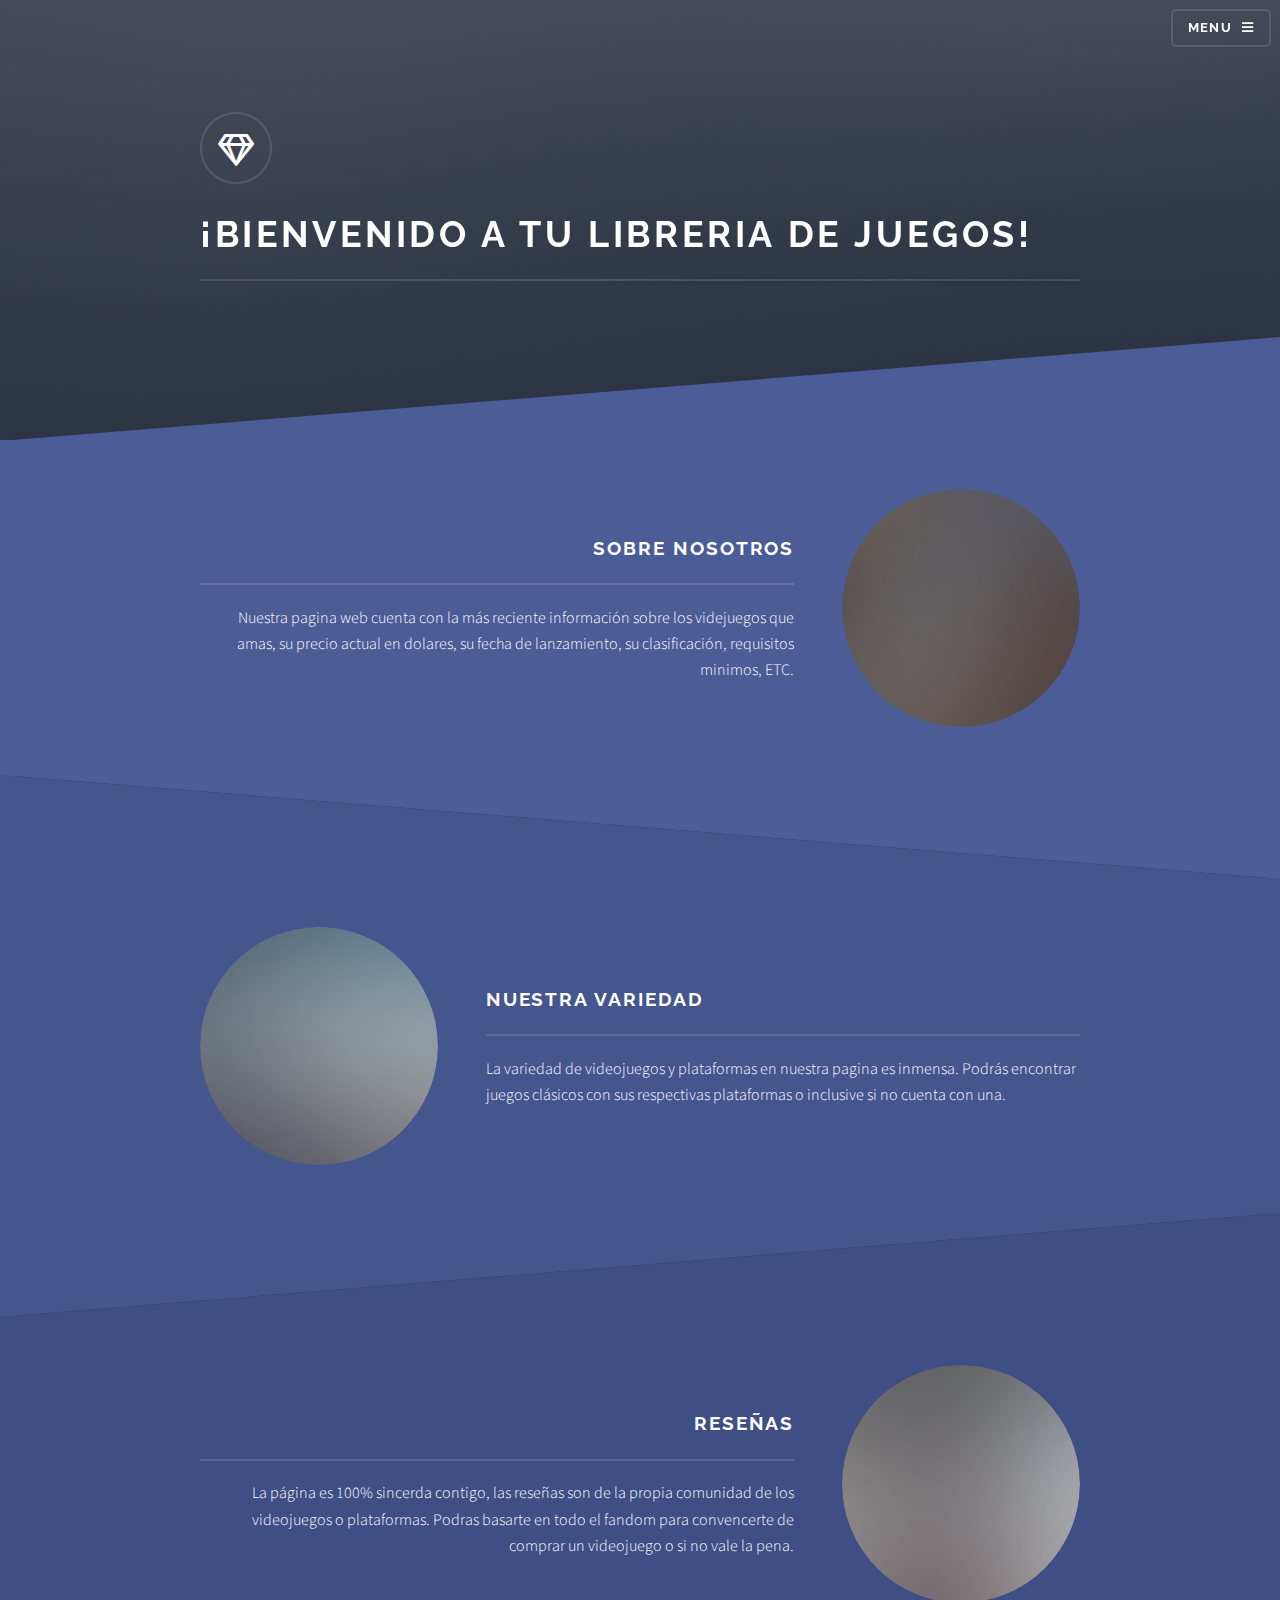
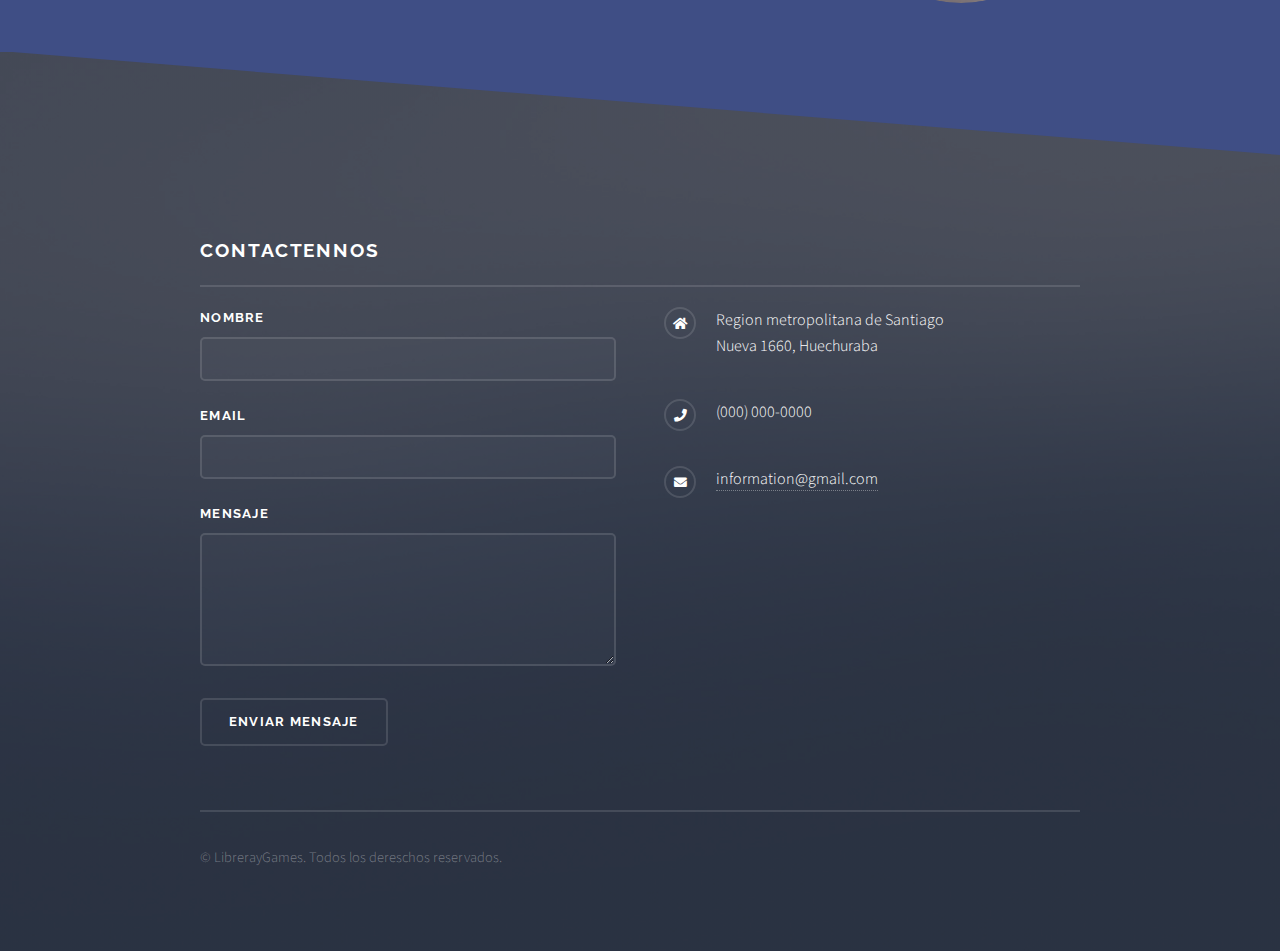
==== index.html @ 69246a7d "HTMLS Y CSS" ====
<!DOCTYPE HTML>
<html>
	<head>
		<title>Solid State by HTML5 UP</title>
		<meta charset="utf-8" />
		<meta name="viewport" content="width=device-width, initial-scale=1, user-scalable=no" />
		<link rel="stylesheet" href="assets/css/main.css" />
		<noscript><link rel="stylesheet" href="assets/css/noscript.css" /></noscript>
	</head>
	<body class="is-preload">

		<!-- Page Wrapper -->
			<div id="page-wrapper">

				<!-- Header -->
					<header id="header" class="alt">
						<h1><a href="index.html">LibreryGame</a></h1>
						<nav>
							<a href="#menu">Menu</a>
						</nav>
					</header>

				<!-- Menu -->
					<nav id="menu">
						<div class="inner">
							<h2>Menu</h2>
							<ul class="links">
								<li><a href="index.html">Inicio</a></li>
								<li><a href="catalogo.html">Catalogo</a></li>
								<li><a href="inciarsesion.html">Iniciar sesión</a></li>
								<li><a href="crearcuenta.html">Crear cuenta</a></li>
							</ul>
							<a href="#" class="close">Close</a>
						</div>
					</nav>

				<!-- Banner -->
					<section id="banner">
						<div class="inner">
							<div class="logo"><span class="icon fa-gem"></span></div>
							<h2>¡Bienvenido a tu libreria de juegos!</h2>
						</div>
					</section>

				<!-- Wrapper -->
					<section id="wrapper">

						<!-- One -->
							<section id="one" class="wrapper spotlight style1">
								<div class="inner">
									<a href="#" class="image"><img src="images/pic01.jpg" alt="" /></a>
									<div class="content">
										<h2 class="major">Sobre nosotros</h2>
										<p>Nuestra pagina web cuenta con la más reciente información sobre los videjuegos que amas, su precio actual en dolares, su fecha de lanzamiento,
											su clasificación, requisitos minimos, ETC.</p>
									</div>
								</div>
							</section>

						<!-- Two -->
							<section id="two" class="wrapper alt spotlight style2">
								<div class="inner">
									<a href="#" class="image"><img src="images/pic02.jpg" alt="" /></a>
									<div class="content">
										<h2 class="major">Nuestra variedad</h2>
										<p>La variedad de videojuegos y plataformas en nuestra pagina es inmensa. Podrás encontrar juegos clásicos con sus respectivas plataformas o inclusive si no cuenta con una.</p>
									</div>
								</div>
							</section>

						<!-- Three -->
							<section id="three" class="wrapper spotlight style3">
								<div class="inner">
									<a href="#" class="image"><img src="images/pic03.jpg" alt="" /></a>
									<div class="content">
										<h2 class="major">Reseñas</h2>
										<p>La página es 100% sincerda contigo, las reseñas son de la propia comunidad de los videojuegos o plataformas. Podras basarte en todo el fandom para convencerte de comprar un videojuego o si no vale la pena.</p>
									</div>
								</div>
							</section>



				<!-- Footer -->
					<section id="footer">
						<div class="inner">
							<h2 class="major">Contactennos</h2>
							<form method="post" action="#" >
								<div class="fields">
									<div class="field">
										<label for="name">Nombre</label>
										<input type="text" name="name" id="nombre" />
									</div>
									<div class="field">
										<label for="email">Email</label>
										<input type="email" name="email" id="correo" />
									</div>
									<div class="field">
										<label for="message">Mensaje</label>
										<textarea name="message" id="mensaje" rows="4"></textarea>
									</div>
								</div>
								<ul class="actions">
									<li><input type="submit" value="Enviar mensaje" /></li>
								</ul>
							</form>
							<ul class="contact">
								<li class="icon solid fa-home">
									Region metropolitana de Santiago<br />
									Nueva 1660, Huechuraba<br />
								</li>
								<li class="icon solid fa-phone">(000) 000-0000</li>
								<li class="icon solid fa-envelope"><a href="#">information@gmail.com</a></li>
							</ul>
							<ul class="copyright">
								<li>&copy; LibrerayGames. Todos los dereschos reservados.</li></a>
							</ul>
						</div>
					</section>

			</div>

		<!-- Scripts -->
			<script src="assets/js/jquery.min.js"></script>
			<script src="assets/js/jquery.scrollex.min.js"></script>
			<script src="assets/js/browser.min.js"></script>
			<script src="assets/js/breakpoints.min.js"></script>
			<script src="assets/js/util.js"></script>
			<script src="assets/js/main.js"></script>

	</body>
</html>
---- assets/css/main.css ----
@import url(fontawesome-all.min.css);
@import url("https://fonts.googleapis.com/css?family=Raleway:200,700|Source+Sans+Pro:300,600,300italic,600italic");

/*
	Solid State by HTML5 UP
	html5up.net | @ajlkn
	Free for personal and commercial use under the CCA 3.0 license (html5up.net/license)
*/

html, body, div, span, applet, object,
iframe, h1, h2, h3, h4, h5, h6, p, blockquote,
pre, a, abbr, acronym, address, big, cite,
code, del, dfn, em, img, ins, kbd, q, s, samp,
small, strike, strong, sub, sup, tt, var, b,
u, i, center, dl, dt, dd, ol, ul, li, fieldset,
form, label, legend, table, caption, tbody,
tfoot, thead, tr, th, td, article, aside,
canvas, details, embed, figure, figcaption,
footer, header, hgroup, menu, nav, output, ruby,
section, summary, time, mark, audio, video {
	margin: 0;
	padding: 0;
	border: 0;
	font-size: 100%;
	font: inherit;
	vertical-align: baseline;}

article, aside, details, figcaption, figure,
footer, header, hgroup, menu, nav, section {
	display: block;}

body {
	line-height: 1;
}

ol, ul {
	list-style: none;
}

blockquote, q {
	quotes: none;
}

	blockquote:before, blockquote:after, q:before, q:after {
		content: '';
		content: none;
	}

table {
	border-collapse: collapse;
	border-spacing: 0;
}

body {
	-webkit-text-size-adjust: none;
}

mark {
	background-color: transparent;
	color: inherit;
}

input::-moz-focus-inner {
	border: 0;
	padding: 0;
}

input, select, textarea {
	-moz-appearance: none;
	-webkit-appearance: none;
	-ms-appearance: none;
	appearance: none;
}

/* Basic */

	@-ms-viewport {
		width: device-width;
	}

	body {
		-ms-overflow-style: scrollbar;
	}

	@media screen and (max-width: 480px) {

		html, body {
			min-width: 320px;
		}

	}

	html {
		box-sizing: border-box;
	}

	*, *:before, *:after {
		box-sizing: inherit;
	}

	body {
		background-color: #2e3141;
		background-image: linear-gradient(to top, rgba(46, 49, 65, 0.8), rgba(46, 49, 65, 0.8)), url("../../images/bg.jpg");
		background-size: auto, cover;
		background-attachment: fixed, fixed;
		background-position: center, center;
	}

		body.is-preload *, body.is-preload *:before, body.is-preload *:after {
			-moz-animation: none !important;
			-webkit-animation: none !important;
			-ms-animation: none !important;
			animation: none !important;
			-moz-transition: none !important;
			-webkit-transition: none !important;
			-ms-transition: none !important;
			transition: none !important;
		}

/* Type */

	body, input, select, textarea {
		color: #ffffff;
		font-family: "Source Sans Pro", Helvetica, sans-serif;
		font-size: 16.5pt;
		font-weight: 300;
		line-height: 1.65;
	}

		@media screen and (max-width: 1680px) {

			body, input, select, textarea {
				font-size: 13pt;
			}

		}

		@media screen and (max-width: 1280px) {

			body, input, select, textarea {
				font-size: 12pt;
			}

		}

		@media screen and (max-width: 980px) {

			body, input, select, textarea {
				font-size: 12pt;
			}

		}

		@media screen and (max-width: 736px) {

			body, input, select, textarea {
				font-size: 12pt;
			}

		}

		@media screen and (max-width: 480px) {

			body, input, select, textarea {
				font-size: 12pt;
			}

		}

	a {
		-moz-transition: color 0.2s ease-in-out, border-bottom-color 0.2s ease-in-out;
		-webkit-transition: color 0.2s ease-in-out, border-bottom-color 0.2s ease-in-out;
		-ms-transition: color 0.2s ease-in-out, border-bottom-color 0.2s ease-in-out;
		transition: color 0.2s ease-in-out, border-bottom-color 0.2s ease-in-out;
		border-bottom: dotted 1px rgba(255, 255, 255, 0.35);
		color: #ffffff;
		text-decoration: none;
	}

		a:hover {
			border-bottom-color: transparent;
			color: #ffffff !important;
		}

		a.special:not(.button) {
			text-decoration: none;
			border-bottom: 0;
			display: block;
			font-family: Raleway, Helvetica, sans-serif;
			font-size: 0.8em;
			font-weight: 700;
			letter-spacing: 0.1em;
			margin: 0 0 2em 0;
			text-transform: uppercase;
		}

			a.special:not(.button):before {
				-moz-osx-font-smoothing: grayscale;
				-webkit-font-smoothing: antialiased;
				display: inline-block;
				font-style: normal;
				font-variant: normal;
				text-rendering: auto;
				line-height: 1;
				text-transform: none !important;
				font-family: 'Font Awesome 5 Free';
				font-weight: 900;
			}

			a.special:not(.button):before {
				-moz-transition: background-color 0.2s ease-in-out;
				-webkit-transition: background-color 0.2s ease-in-out;
				-ms-transition: background-color 0.2s ease-in-out;
				transition: background-color 0.2s ease-in-out;
				border-radius: 100%;
				border: solid 2px rgba(255, 255, 255, 0.125);
				content: '\f105';
				display: inline-block;
				font-size: 1.25em;
				height: 2em;
				line-height: 1.75em;
				margin-right: 0.85em;
				text-align: center;
				text-indent: 0.15em;
				vertical-align: middle;
				width: 2em;
			}

			a.special:not(.button):hover:before {
				background-color: rgba(255, 255, 255, 0.025);
			}

			a.special:not(.button):active:before {
				background-color: rgba(255, 255, 255, 0.075);
			}

	strong, b {
		color: #ffffff;
		font-weight: 600;
	}

	em, i {
		font-style: italic;
	}

	p {
		margin: 0 0 2em 0;
	}

	h1, h2, h3, h4, h5, h6 {
		color: #ffffff;
		font-family: Raleway, Helvetica, sans-serif;
		font-weight: 700;
		letter-spacing: 0.1em;
		margin: 0 0 1em 0;
		text-transform: uppercase;
	}

		h1 a, h2 a, h3 a, h4 a, h5 a, h6 a {
			color: inherit;
			text-decoration: none;
			border-bottom: 0;
		}

		h1 span, h2 span, h3 span, h4 span, h5 span, h6 span {
			font-weight: 200;
		}

		h1.major, h2.major, h3.major, h4.major, h5.major, h6.major {
			padding-bottom: 1em;
			border-bottom: solid 2px rgba(255, 255, 255, 0.125);
		}

	h2 {
		font-size: 1.2em;
	}

	h3 {
		font-size: 0.9em;
	}

	h4 {
		font-size: 0.7em;
	}

	h5 {
		font-size: 0.7em;
	}

	h6 {
		font-size: 0.7em;
	}

	@media screen and (max-width: 736px) {

		h2 {
			font-size: 1em;
		}

		h3 {
			font-size: 0.8em;
		}

	}

	sub {
		font-size: 0.8em;
		position: relative;
		top: 0.5em;
	}

	sup {
		font-size: 0.8em;
		position: relative;
		top: -0.5em;
	}

	blockquote {
		border-left: solid 4px rgba(255, 255, 255, 0.125);
		font-style: italic;
		margin: 0 0 2em 0;
		padding: 0.5em 0 0.5em 2em;
	}

	code {
		background: rgba(255, 255, 255, 0.025);
		border-radius: 5px;
		border: solid 2px rgba(255, 255, 255, 0.125);
		font-family: "Courier New", monospace;
		font-size: 0.9em;
		margin: 0 0.25em;
		padding: 0.25em 0.65em;
	}

	pre {
		-webkit-overflow-scrolling: touch;
		font-family: "Courier New", monospace;
		font-size: 0.9em;
		margin: 0 0 2em 0;
	}

		pre code {
			display: block;
			line-height: 1.75em;
			padding: 1em 1.5em;
			overflow-x: auto;
		}

	hr {
		border: 0;
		border-bottom: solid 2px rgba(255, 255, 255, 0.125);
		margin: 2.5em 0;
	}

		hr.major {
			margin: 4em 0;
		}

	.align-left {
		text-align: left;
	}

	.align-center {
		text-align: center;
	}

	.align-right {
		text-align: right;
	}

/* Row */

	.row {
		display: flex;
		flex-wrap: wrap;
		box-sizing: border-box;
		align-items: stretch;
	}

		.row > * {
			box-sizing: border-box;
		}

		.row.gtr-uniform > * > :last-child {
			margin-bottom: 0;
		}

		.row.aln-left {
			justify-content: flex-start;
		}

		.row.aln-center {
			justify-content: center;
		}

		.row.aln-right {
			justify-content: flex-end;
		}

		.row.aln-top {
			align-items: flex-start;
		}

		.row.aln-middle {
			align-items: center;
		}

		.row.aln-bottom {
			align-items: flex-end;
		}

		.row > .imp {
			order: -1;
		}

		.row > .col-1 {
			width: 8.33333%;
		}

		.row > .off-1 {
			margin-left: 8.33333%;
		}

		.row > .col-2 {
			width: 16.66667%;
		}

		.row > .off-2 {
			margin-left: 16.66667%;
		}

		.row > .col-3 {
			width: 25%;
		}

		.row > .off-3 {
			margin-left: 25%;
		}

		.row > .col-4 {
			width: 33.33333%;
		}

		.row > .off-4 {
			margin-left: 33.33333%;
		}

		.row > .col-5 {
			width: 41.66667%;
		}

		.row > .off-5 {
			margin-left: 41.66667%;
		}

		.row > .col-6 {
			width: 50%;
		}

		.row > .off-6 {
			margin-left: 50%;
		}

		.row > .col-7 {
			width: 58.33333%;
		}

		.row > .off-7 {
			margin-left: 58.33333%;
		}

		.row > .col-8 {
			width: 66.66667%;
		}

		.row > .off-8 {
			margin-left: 66.66667%;
		}

		.row > .col-9 {
			width: 75%;
		}

		.row > .off-9 {
			margin-left: 75%;
		}

		.row > .col-10 {
			width: 83.33333%;
		}

		.row > .off-10 {
			margin-left: 83.33333%;
		}

		.row > .col-11 {
			width: 91.66667%;
		}

		.row > .off-11 {
			margin-left: 91.66667%;
		}

		.row > .col-12 {
			width: 100%;
		}

		.row > .off-12 {
			margin-left: 100%;
		}

		.row.gtr-0 {
			margin-top: 0;
			margin-left: 0em;
		}

			.row.gtr-0 > * {
				padding: 0 0 0 0em;
			}

			.row.gtr-0.gtr-uniform {
				margin-top: 0em;
			}

				.row.gtr-0.gtr-uniform > * {
					padding-top: 0em;
				}

		.row.gtr-25 {
			margin-top: 0;
			margin-left: -0.4375em;
		}

			.row.gtr-25 > * {
				padding: 0 0 0 0.4375em;
			}

			.row.gtr-25.gtr-uniform {
				margin-top: -0.4375em;
			}

				.row.gtr-25.gtr-uniform > * {
					padding-top: 0.4375em;
				}

		.row.gtr-50 {
			margin-top: 0;
			margin-left: -0.875em;
		}

			.row.gtr-50 > * {
				padding: 0 0 0 0.875em;
			}

			.row.gtr-50.gtr-uniform {
				margin-top: -0.875em;
			}

				.row.gtr-50.gtr-uniform > * {
					padding-top: 0.875em;
				}

		.row {
			margin-top: 0;
			margin-left: -1.75em;
		}

			.row > * {
				padding: 0 0 0 1.75em;
			}

			.row.gtr-uniform {
				margin-top: -1.75em;
			}

				.row.gtr-uniform > * {
					padding-top: 1.75em;
				}

		.row.gtr-150 {
			margin-top: 0;
			margin-left: -2.625em;
		}

			.row.gtr-150 > * {
				padding: 0 0 0 2.625em;
			}

			.row.gtr-150.gtr-uniform {
				margin-top: -2.625em;
			}

				.row.gtr-150.gtr-uniform > * {
					padding-top: 2.625em;
				}

		.row.gtr-200 {
			margin-top: 0;
			margin-left: -3.5em;
		}

			.row.gtr-200 > * {
				padding: 0 0 0 3.5em;
			}

			.row.gtr-200.gtr-uniform {
				margin-top: -3.5em;
			}

				.row.gtr-200.gtr-uniform > * {
					padding-top: 3.5em;
				}

		@media screen and (max-width: 1680px) {

			.row {
				display: flex;
				flex-wrap: wrap;
				box-sizing: border-box;
				align-items: stretch;
			}

				.row > * {
					box-sizing: border-box;
				}

				.row.gtr-uniform > * > :last-child {
					margin-bottom: 0;
				}

				.row.aln-left {
					justify-content: flex-start;
				}

				.row.aln-center {
					justify-content: center;
				}

				.row.aln-right {
					justify-content: flex-end;
				}

				.row.aln-top {
					align-items: flex-start;
				}

				.row.aln-middle {
					align-items: center;
				}

				.row.aln-bottom {
					align-items: flex-end;
				}

				.row > .imp-xlarge {
					order: -1;
				}

				.row > .col-1-xlarge {
					width: 8.33333%;
				}

				.row > .off-1-xlarge {
					margin-left: 8.33333%;
				}

				.row > .col-2-xlarge {
					width: 16.66667%;
				}

				.row > .off-2-xlarge {
					margin-left: 16.66667%;
				}

				.row > .col-3-xlarge {
					width: 25%;
				}

				.row > .off-3-xlarge {
					margin-left: 25%;
				}

				.row > .col-4-xlarge {
					width: 33.33333%;
				}

				.row > .off-4-xlarge {
					margin-left: 33.33333%;
				}

				.row > .col-5-xlarge {
					width: 41.66667%;
				}

				.row > .off-5-xlarge {
					margin-left: 41.66667%;
				}

				.row > .col-6-xlarge {
					width: 50%;
				}

				.row > .off-6-xlarge {
					margin-left: 50%;
				}

				.row > .col-7-xlarge {
					width: 58.33333%;
				}

				.row > .off-7-xlarge {
					margin-left: 58.33333%;
				}

				.row > .col-8-xlarge {
					width: 66.66667%;
				}

				.row > .off-8-xlarge {
					margin-left: 66.66667%;
				}

				.row > .col-9-xlarge {
					width: 75%;
				}

				.row > .off-9-xlarge {
					margin-left: 75%;
				}

				.row > .col-10-xlarge {
					width: 83.33333%;
				}

				.row > .off-10-xlarge {
					margin-left: 83.33333%;
				}

				.row > .col-11-xlarge {
					width: 91.66667%;
				}

				.row > .off-11-xlarge {
					margin-left: 91.66667%;
				}

				.row > .col-12-xlarge {
					width: 100%;
				}

				.row > .off-12-xlarge {
					margin-left: 100%;
				}

				.row.gtr-0 {
					margin-top: 0;
					margin-left: 0em;
				}

					.row.gtr-0 > * {
						padding: 0 0 0 0em;
					}

					.row.gtr-0.gtr-uniform {
						margin-top: 0em;
					}

						.row.gtr-0.gtr-uniform > * {
							padding-top: 0em;
						}

				.row.gtr-25 {
					margin-top: 0;
					margin-left: -0.4375em;
				}

					.row.gtr-25 > * {
						padding: 0 0 0 0.4375em;
					}

					.row.gtr-25.gtr-uniform {
						margin-top: -0.4375em;
					}

						.row.gtr-25.gtr-uniform > * {
							padding-top: 0.4375em;
						}

				.row.gtr-50 {
					margin-top: 0;
					margin-left: -0.875em;
				}

					.row.gtr-50 > * {
						padding: 0 0 0 0.875em;
					}

					.row.gtr-50.gtr-uniform {
						margin-top: -0.875em;
					}

						.row.gtr-50.gtr-uniform > * {
							padding-top: 0.875em;
						}

				.row {
					margin-top: 0;
					margin-left: -1.75em;
				}

					.row > * {
						padding: 0 0 0 1.75em;
					}

					.row.gtr-uniform {
						margin-top: -1.75em;
					}

						.row.gtr-uniform > * {
							padding-top: 1.75em;
						}

				.row.gtr-150 {
					margin-top: 0;
					margin-left: -2.625em;
				}

					.row.gtr-150 > * {
						padding: 0 0 0 2.625em;
					}

					.row.gtr-150.gtr-uniform {
						margin-top: -2.625em;
					}

						.row.gtr-150.gtr-uniform > * {
							padding-top: 2.625em;
						}

				.row.gtr-200 {
					margin-top: 0;
					margin-left: -3.5em;
				}

					.row.gtr-200 > * {
						padding: 0 0 0 3.5em;
					}

					.row.gtr-200.gtr-uniform {
						margin-top: -3.5em;
					}

						.row.gtr-200.gtr-uniform > * {
							padding-top: 3.5em;
						}

		}

		@media screen and (max-width: 1280px) {

			.row {
				display: flex;
				flex-wrap: wrap;
				box-sizing: border-box;
				align-items: stretch;
			}

				.row > * {
					box-sizing: border-box;
				}

				.row.gtr-uniform > * > :last-child {
					margin-bottom: 0;
				}

				.row.aln-left {
					justify-content: flex-start;
				}

				.row.aln-center {
					justify-content: center;
				}

				.row.aln-right {
					justify-content: flex-end;
				}

				.row.aln-top {
					align-items: flex-start;
				}

				.row.aln-middle {
					align-items: center;
				}

				.row.aln-bottom {
					align-items: flex-end;
				}

				.row > .imp-large {
					order: -1;
				}

				.row > .col-1-large {
					width: 8.33333%;
				}

				.row > .off-1-large {
					margin-left: 8.33333%;
				}

				.row > .col-2-large {
					width: 16.66667%;
				}

				.row > .off-2-large {
					margin-left: 16.66667%;
				}

				.row > .col-3-large {
					width: 25%;
				}

				.row > .off-3-large {
					margin-left: 25%;
				}

				.row > .col-4-large {
					width: 33.33333%;
				}

				.row > .off-4-large {
					margin-left: 33.33333%;
				}

				.row > .col-5-large {
					width: 41.66667%;
				}

				.row > .off-5-large {
					margin-left: 41.66667%;
				}

				.row > .col-6-large {
					width: 50%;
				}

				.row > .off-6-large {
					margin-left: 50%;
				}

				.row > .col-7-large {
					width: 58.33333%;
				}

				.row > .off-7-large {
					margin-left: 58.33333%;
				}

				.row > .col-8-large {
					width: 66.66667%;
				}

				.row > .off-8-large {
					margin-left: 66.66667%;
				}

				.row > .col-9-large {
					width: 75%;
				}

				.row > .off-9-large {
					margin-left: 75%;
				}

				.row > .col-10-large {
					width: 83.33333%;
				}

				.row > .off-10-large {
					margin-left: 83.33333%;
				}

				.row > .col-11-large {
					width: 91.66667%;
				}

				.row > .off-11-large {
					margin-left: 91.66667%;
				}

				.row > .col-12-large {
					width: 100%;
				}

				.row > .off-12-large {
					margin-left: 100%;
				}

				.row.gtr-0 {
					margin-top: 0;
					margin-left: 0em;
				}

					.row.gtr-0 > * {
						padding: 0 0 0 0em;
					}

					.row.gtr-0.gtr-uniform {
						margin-top: 0em;
					}

						.row.gtr-0.gtr-uniform > * {
							padding-top: 0em;
						}

				.row.gtr-25 {
					margin-top: 0;
					margin-left: -0.4375em;
				}

					.row.gtr-25 > * {
						padding: 0 0 0 0.4375em;
					}

					.row.gtr-25.gtr-uniform {
						margin-top: -0.4375em;
					}

						.row.gtr-25.gtr-uniform > * {
							padding-top: 0.4375em;
						}

				.row.gtr-50 {
					margin-top: 0;
					margin-left: -0.875em;
				}

					.row.gtr-50 > * {
						padding: 0 0 0 0.875em;
					}

					.row.gtr-50.gtr-uniform {
						margin-top: -0.875em;
					}

						.row.gtr-50.gtr-uniform > * {
							padding-top: 0.875em;
						}

				.row {
					margin-top: 0;
					margin-left: -1.75em;
				}

					.row > * {
						padding: 0 0 0 1.75em;
					}

					.row.gtr-uniform {
						margin-top: -1.75em;
					}

						.row.gtr-uniform > * {
							padding-top: 1.75em;
						}

				.row.gtr-150 {
					margin-top: 0;
					margin-left: -2.625em;
				}

					.row.gtr-150 > * {
						padding: 0 0 0 2.625em;
					}

					.row.gtr-150.gtr-uniform {
						margin-top: -2.625em;
					}

						.row.gtr-150.gtr-uniform > * {
							padding-top: 2.625em;
						}

				.row.gtr-200 {
					margin-top: 0;
					margin-left: -3.5em;
				}

					.row.gtr-200 > * {
						padding: 0 0 0 3.5em;
					}

					.row.gtr-200.gtr-uniform {
						margin-top: -3.5em;
					}

						.row.gtr-200.gtr-uniform > * {
							padding-top: 3.5em;
						}

		}

		@media screen and (max-width: 980px) {

			.row {
				display: flex;
				flex-wrap: wrap;
				box-sizing: border-box;
				align-items: stretch;
			}

				.row > * {
					box-sizing: border-box;
				}

				.row.gtr-uniform > * > :last-child {
					margin-bottom: 0;
				}

				.row.aln-left {
					justify-content: flex-start;
				}

				.row.aln-center {
					justify-content: center;
				}

				.row.aln-right {
					justify-content: flex-end;
				}

				.row.aln-top {
					align-items: flex-start;
				}

				.row.aln-middle {
					align-items: center;
				}

				.row.aln-bottom {
					align-items: flex-end;
				}

				.row > .imp-medium {
					order: -1;
				}

				.row > .col-1-medium {
					width: 8.33333%;
				}

				.row > .off-1-medium {
					margin-left: 8.33333%;
				}

				.row > .col-2-medium {
					width: 16.66667%;
				}

				.row > .off-2-medium {
					margin-left: 16.66667%;
				}

				.row > .col-3-medium {
					width: 25%;
				}

				.row > .off-3-medium {
					margin-left: 25%;
				}

				.row > .col-4-medium {
					width: 33.33333%;
				}

				.row > .off-4-medium {
					margin-left: 33.33333%;
				}

				.row > .col-5-medium {
					width: 41.66667%;
				}

				.row > .off-5-medium {
					margin-left: 41.66667%;
				}

				.row > .col-6-medium {
					width: 50%;
				}

				.row > .off-6-medium {
					margin-left: 50%;
				}

				.row > .col-7-medium {
					width: 58.33333%;
				}

				.row > .off-7-medium {
					margin-left: 58.33333%;
				}

				.row > .col-8-medium {
					width: 66.66667%;
				}

				.row > .off-8-medium {
					margin-left: 66.66667%;
				}

				.row > .col-9-medium {
					width: 75%;
				}

				.row > .off-9-medium {
					margin-left: 75%;
				}

				.row > .col-10-medium {
					width: 83.33333%;
				}

				.row > .off-10-medium {
					margin-left: 83.33333%;
				}

				.row > .col-11-medium {
					width: 91.66667%;
				}

				.row > .off-11-medium {
					margin-left: 91.66667%;
				}

				.row > .col-12-medium {
					width: 100%;
				}

				.row > .off-12-medium {
					margin-left: 100%;
				}

				.row.gtr-0 {
					margin-top: 0;
					margin-left: 0em;
				}

					.row.gtr-0 > * {
						padding: 0 0 0 0em;
					}

					.row.gtr-0.gtr-uniform {
						margin-top: 0em;
					}

						.row.gtr-0.gtr-uniform > * {
							padding-top: 0em;
						}

				.row.gtr-25 {
					margin-top: 0;
					margin-left: -0.4375em;
				}

					.row.gtr-25 > * {
						padding: 0 0 0 0.4375em;
					}

					.row.gtr-25.gtr-uniform {
						margin-top: -0.4375em;
					}

						.row.gtr-25.gtr-uniform > * {
							padding-top: 0.4375em;
						}

				.row.gtr-50 {
					margin-top: 0;
					margin-left: -0.875em;
				}

					.row.gtr-50 > * {
						padding: 0 0 0 0.875em;
					}

					.row.gtr-50.gtr-uniform {
						margin-top: -0.875em;
					}

						.row.gtr-50.gtr-uniform > * {
							padding-top: 0.875em;
						}

				.row {
					margin-top: 0;
					margin-left: -1.75em;
				}

					.row > * {
						padding: 0 0 0 1.75em;
					}

					.row.gtr-uniform {
						margin-top: -1.75em;
					}

						.row.gtr-uniform > * {
							padding-top: 1.75em;
						}

				.row.gtr-150 {
					margin-top: 0;
					margin-left: -2.625em;
				}

					.row.gtr-150 > * {
						padding: 0 0 0 2.625em;
					}

					.row.gtr-150.gtr-uniform {
						margin-top: -2.625em;
					}

						.row.gtr-150.gtr-uniform > * {
							padding-top: 2.625em;
						}

				.row.gtr-200 {
					margin-top: 0;
					margin-left: -3.5em;
				}

					.row.gtr-200 > * {
						padding: 0 0 0 3.5em;
					}

					.row.gtr-200.gtr-uniform {
						margin-top: -3.5em;
					}

						.row.gtr-200.gtr-uniform > * {
							padding-top: 3.5em;
						}

		}

		@media screen and (max-width: 736px) {

			.row {
				display: flex;
				flex-wrap: wrap;
				box-sizing: border-box;
				align-items: stretch;
			}

				.row > * {
					box-sizing: border-box;
				}

				.row.gtr-uniform > * > :last-child {
					margin-bottom: 0;
				}

				.row.aln-left {
					justify-content: flex-start;
				}

				.row.aln-center {
					justify-content: center;
				}

				.row.aln-right {
					justify-content: flex-end;
				}

				.row.aln-top {
					align-items: flex-start;
				}

				.row.aln-middle {
					align-items: center;
				}

				.row.aln-bottom {
					align-items: flex-end;
				}

				.row > .imp-small {
					order: -1;
				}

				.row > .col-1-small {
					width: 8.33333%;
				}

				.row > .off-1-small {
					margin-left: 8.33333%;
				}

				.row > .col-2-small {
					width: 16.66667%;
				}

				.row > .off-2-small {
					margin-left: 16.66667%;
				}

				.row > .col-3-small {
					width: 25%;
				}

				.row > .off-3-small {
					margin-left: 25%;
				}

				.row > .col-4-small {
					width: 33.33333%;
				}

				.row > .off-4-small {
					margin-left: 33.33333%;
				}

				.row > .col-5-small {
					width: 41.66667%;
				}

				.row > .off-5-small {
					margin-left: 41.66667%;
				}

				.row > .col-6-small {
					width: 50%;
				}

				.row > .off-6-small {
					margin-left: 50%;
				}

				.row > .col-7-small {
					width: 58.33333%;
				}

				.row > .off-7-small {
					margin-left: 58.33333%;
				}

				.row > .col-8-small {
					width: 66.66667%;
				}

				.row > .off-8-small {
					margin-left: 66.66667%;
				}

				.row > .col-9-small {
					width: 75%;
				}

				.row > .off-9-small {
					margin-left: 75%;
				}

				.row > .col-10-small {
					width: 83.33333%;
				}

				.row > .off-10-small {
					margin-left: 83.33333%;
				}

				.row > .col-11-small {
					width: 91.66667%;
				}

				.row > .off-11-small {
					margin-left: 91.66667%;
				}

				.row > .col-12-small {
					width: 100%;
				}

				.row > .off-12-small {
					margin-left: 100%;
				}

				.row.gtr-0 {
					margin-top: 0;
					margin-left: 0em;
				}

					.row.gtr-0 > * {
						padding: 0 0 0 0em;
					}

					.row.gtr-0.gtr-uniform {
						margin-top: 0em;
					}

						.row.gtr-0.gtr-uniform > * {
							padding-top: 0em;
						}

				.row.gtr-25 {
					margin-top: 0;
					margin-left: -0.3125em;
				}

					.row.gtr-25 > * {
						padding: 0 0 0 0.3125em;
					}

					.row.gtr-25.gtr-uniform {
						margin-top: -0.3125em;
					}

						.row.gtr-25.gtr-uniform > * {
							padding-top: 0.3125em;
						}

				.row.gtr-50 {
					margin-top: 0;
					margin-left: -0.625em;
				}

					.row.gtr-50 > * {
						padding: 0 0 0 0.625em;
					}

					.row.gtr-50.gtr-uniform {
						margin-top: -0.625em;
					}

						.row.gtr-50.gtr-uniform > * {
							padding-top: 0.625em;
						}

				.row {
					margin-top: 0;
					margin-left: -1.25em;
				}

					.row > * {
						padding: 0 0 0 1.25em;
					}

					.row.gtr-uniform {
						margin-top: -1.25em;
					}

						.row.gtr-uniform > * {
							padding-top: 1.25em;
						}

				.row.gtr-150 {
					margin-top: 0;
					margin-left: -1.875em;
				}

					.row.gtr-150 > * {
						padding: 0 0 0 1.875em;
					}

					.row.gtr-150.gtr-uniform {
						margin-top: -1.875em;
					}

						.row.gtr-150.gtr-uniform > * {
							padding-top: 1.875em;
						}

				.row.gtr-200 {
					margin-top: 0;
					margin-left: -2.5em;
				}

					.row.gtr-200 > * {
						padding: 0 0 0 2.5em;
					}

					.row.gtr-200.gtr-uniform {
						margin-top: -2.5em;
					}

						.row.gtr-200.gtr-uniform > * {
							padding-top: 2.5em;
						}

		}

		@media screen and (max-width: 480px) {

			.row {
				display: flex;
				flex-wrap: wrap;
				box-sizing: border-box;
				align-items: stretch;
			}

				.row > * {
					box-sizing: border-box;
				}

				.row.gtr-uniform > * > :last-child {
					margin-bottom: 0;
				}

				.row.aln-left {
					justify-content: flex-start;
				}

				.row.aln-center {
					justify-content: center;
				}

				.row.aln-right {
					justify-content: flex-end;
				}

				.row.aln-top {
					align-items: flex-start;
				}

				.row.aln-middle {
					align-items: center;
				}

				.row.aln-bottom {
					align-items: flex-end;
				}

				.row > .imp-xsmall {
					order: -1;
				}

				.row > .col-1-xsmall {
					width: 8.33333%;
				}

				.row > .off-1-xsmall {
					margin-left: 8.33333%;
				}

				.row > .col-2-xsmall {
					width: 16.66667%;
				}

				.row > .off-2-xsmall {
					margin-left: 16.66667%;
				}

				.row > .col-3-xsmall {
					width: 25%;
				}

				.row > .off-3-xsmall {
					margin-left: 25%;
				}

				.row > .col-4-xsmall {
					width: 33.33333%;
				}

				.row > .off-4-xsmall {
					margin-left: 33.33333%;
				}

				.row > .col-5-xsmall {
					width: 41.66667%;
				}

				.row > .off-5-xsmall {
					margin-left: 41.66667%;
				}

				.row > .col-6-xsmall {
					width: 50%;
				}

				.row > .off-6-xsmall {
					margin-left: 50%;
				}

				.row > .col-7-xsmall {
					width: 58.33333%;
				}

				.row > .off-7-xsmall {
					margin-left: 58.33333%;
				}

				.row > .col-8-xsmall {
					width: 66.66667%;
				}

				.row > .off-8-xsmall {
					margin-left: 66.66667%;
				}

				.row > .col-9-xsmall {
					width: 75%;
				}

				.row > .off-9-xsmall {
					margin-left: 75%;
				}

				.row > .col-10-xsmall {
					width: 83.33333%;
				}

				.row > .off-10-xsmall {
					margin-left: 83.33333%;
				}

				.row > .col-11-xsmall {
					width: 91.66667%;
				}

				.row > .off-11-xsmall {
					margin-left: 91.66667%;
				}

				.row > .col-12-xsmall {
					width: 100%;
				}

				.row > .off-12-xsmall {
					margin-left: 100%;
				}

				.row.gtr-0 {
					margin-top: 0;
					margin-left: 0em;
				}

					.row.gtr-0 > * {
						padding: 0 0 0 0em;
					}

					.row.gtr-0.gtr-uniform {
						margin-top: 0em;
					}

						.row.gtr-0.gtr-uniform > * {
							padding-top: 0em;
						}

				.row.gtr-25 {
					margin-top: 0;
					margin-left: -0.3125em;
				}

					.row.gtr-25 > * {
						padding: 0 0 0 0.3125em;
					}

					.row.gtr-25.gtr-uniform {
						margin-top: -0.3125em;
					}

						.row.gtr-25.gtr-uniform > * {
							padding-top: 0.3125em;
						}

				.row.gtr-50 {
					margin-top: 0;
					margin-left: -0.625em;
				}

					.row.gtr-50 > * {
						padding: 0 0 0 0.625em;
					}

					.row.gtr-50.gtr-uniform {
						margin-top: -0.625em;
					}

						.row.gtr-50.gtr-uniform > * {
							padding-top: 0.625em;
						}

				.row {
					margin-top: 0;
					margin-left: -1.25em;
				}

					.row > * {
						padding: 0 0 0 1.25em;
					}

					.row.gtr-uniform {
						margin-top: -1.25em;
					}

						.row.gtr-uniform > * {
							padding-top: 1.25em;
						}

				.row.gtr-150 {
					margin-top: 0;
					margin-left: -1.875em;
				}

					.row.gtr-150 > * {
						padding: 0 0 0 1.875em;
					}

					.row.gtr-150.gtr-uniform {
						margin-top: -1.875em;
					}

						.row.gtr-150.gtr-uniform > * {
							padding-top: 1.875em;
						}

				.row.gtr-200 {
					margin-top: 0;
					margin-left: -2.5em;
				}

					.row.gtr-200 > * {
						padding: 0 0 0 2.5em;
					}

					.row.gtr-200.gtr-uniform {
						margin-top: -2.5em;
					}

						.row.gtr-200.gtr-uniform > * {
							padding-top: 2.5em;
						}

		}

		@media screen and (max-width: 360px) {

			.row {
				display: flex;
				flex-wrap: wrap;
				box-sizing: border-box;
				align-items: stretch;
			}

				.row > * {
					box-sizing: border-box;
				}

				.row.gtr-uniform > * > :last-child {
					margin-bottom: 0;
				}

				.row.aln-left {
					justify-content: flex-start;
				}

				.row.aln-center {
					justify-content: center;
				}

				.row.aln-right {
					justify-content: flex-end;
				}

				.row.aln-top {
					align-items: flex-start;
				}

				.row.aln-middle {
					align-items: center;
				}

				.row.aln-bottom {
					align-items: flex-end;
				}

				.row > .imp-xxsmall {
					order: -1;
				}

				.row > .col-1-xxsmall {
					width: 8.33333%;
				}

				.row > .off-1-xxsmall {
					margin-left: 8.33333%;
				}

				.row > .col-2-xxsmall {
					width: 16.66667%;
				}

				.row > .off-2-xxsmall {
					margin-left: 16.66667%;
				}

				.row > .col-3-xxsmall {
					width: 25%;
				}

				.row > .off-3-xxsmall {
					margin-left: 25%;
				}

				.row > .col-4-xxsmall {
					width: 33.33333%;
				}

				.row > .off-4-xxsmall {
					margin-left: 33.33333%;
				}

				.row > .col-5-xxsmall {
					width: 41.66667%;
				}

				.row > .off-5-xxsmall {
					margin-left: 41.66667%;
				}

				.row > .col-6-xxsmall {
					width: 50%;
				}

				.row > .off-6-xxsmall {
					margin-left: 50%;
				}

				.row > .col-7-xxsmall {
					width: 58.33333%;
				}

				.row > .off-7-xxsmall {
					margin-left: 58.33333%;
				}

				.row > .col-8-xxsmall {
					width: 66.66667%;
				}

				.row > .off-8-xxsmall {
					margin-left: 66.66667%;
				}

				.row > .col-9-xxsmall {
					width: 75%;
				}

				.row > .off-9-xxsmall {
					margin-left: 75%;
				}

				.row > .col-10-xxsmall {
					width: 83.33333%;
				}

				.row > .off-10-xxsmall {
					margin-left: 83.33333%;
				}

				.row > .col-11-xxsmall {
					width: 91.66667%;
				}

				.row > .off-11-xxsmall {
					margin-left: 91.66667%;
				}

				.row > .col-12-xxsmall {
					width: 100%;
				}

				.row > .off-12-xxsmall {
					margin-left: 100%;
				}

				.row.gtr-0 {
					margin-top: 0;
					margin-left: 0em;
				}

					.row.gtr-0 > * {
						padding: 0 0 0 0em;
					}

					.row.gtr-0.gtr-uniform {
						margin-top: 0em;
					}

						.row.gtr-0.gtr-uniform > * {
							padding-top: 0em;
						}

				.row.gtr-25 {
					margin-top: 0;
					margin-left: -0.3125em;
				}

					.row.gtr-25 > * {
						padding: 0 0 0 0.3125em;
					}

					.row.gtr-25.gtr-uniform {
						margin-top: -0.3125em;
					}

						.row.gtr-25.gtr-uniform > * {
							padding-top: 0.3125em;
						}

				.row.gtr-50 {
					margin-top: 0;
					margin-left: -0.625em;
				}

					.row.gtr-50 > * {
						padding: 0 0 0 0.625em;
					}

					.row.gtr-50.gtr-uniform {
						margin-top: -0.625em;
					}

						.row.gtr-50.gtr-uniform > * {
							padding-top: 0.625em;
						}

				.row {
					margin-top: 0;
					margin-left: -1.25em;
				}

					.row > * {
						padding: 0 0 0 1.25em;
					}

					.row.gtr-uniform {
						margin-top: -1.25em;
					}

						.row.gtr-uniform > * {
							padding-top: 1.25em;
						}

				.row.gtr-150 {
					margin-top: 0;
					margin-left: -1.875em;
				}

					.row.gtr-150 > * {
						padding: 0 0 0 1.875em;
					}

					.row.gtr-150.gtr-uniform {
						margin-top: -1.875em;
					}

						.row.gtr-150.gtr-uniform > * {
							padding-top: 1.875em;
						}

				.row.gtr-200 {
					margin-top: 0;
					margin-left: -2.5em;
				}

					.row.gtr-200 > * {
						padding: 0 0 0 2.5em;
					}

					.row.gtr-200.gtr-uniform {
						margin-top: -2.5em;
					}

						.row.gtr-200.gtr-uniform > * {
							padding-top: 2.5em;
						}

		}

/* Section/Article */

	section.special, article.special {
		text-align: center;
	}

/* Form */

	form {
		margin: 0 0 2em 0;
	}

		form > :last-child {
			margin-bottom: 0;
		}

		form > .fields {
			display: -moz-flex;
			display: -webkit-flex;
			display: -ms-flex;
			display: flex;
			-moz-flex-wrap: wrap;
			-webkit-flex-wrap: wrap;
			-ms-flex-wrap: wrap;
			flex-wrap: wrap;
			width: calc(100% + 3em);
			margin: -1.5em 0 2em -1.5em;
		}

			form > .fields > .field {
				-moz-flex-grow: 0;
				-webkit-flex-grow: 0;
				-ms-flex-grow: 0;
				flex-grow: 0;
				-moz-flex-shrink: 0;
				-webkit-flex-shrink: 0;
				-ms-flex-shrink: 0;
				flex-shrink: 0;
				padding: 1.5em 0 0 1.5em;
				width: calc(100% - 1.5em);
			}

				form > .fields > .field.half {
					width: calc(50% - 0.75em);
				}

				form > .fields > .field.third {
					width: calc(100%/3 - 0.5em);
				}

				form > .fields > .field.quarter {
					width: calc(25% - 0.375em);
				}

		@media screen and (max-width: 480px) {

			form > .fields {
				width: calc(100% + 3em);
				margin: -1.5em 0 2em -1.5em;
			}

				form > .fields > .field {
					padding: 1.5em 0 0 1.5em;
					width: calc(100% - 1.5em);
				}

					form > .fields > .field.half {
						width: calc(100% - 1.5em);
					}

					form > .fields > .field.third {
						width: calc(100% - 1.5em);
					}

					form > .fields > .field.quarter {
						width: calc(100% - 1.5em);
					}

		}

	label {
		color: #ffffff;
		display: block;
		font-family: Raleway, Helvetica, sans-serif;
		font-size: 0.8em;
		font-weight: 700;
		letter-spacing: 0.1em;
		margin: 0 0 0.7em 0;
		text-transform: uppercase;
	}

	input[type="text"],
	input[type="password"],
	input[type="email"],
	input[type="tel"],
	select,
	textarea {
		-moz-appearance: none;
		-webkit-appearance: none;
		-ms-appearance: none;
		appearance: none;
		background: rgba(255, 255, 255, 0.025);
		border-radius: 5px;
		border: none;
		border: solid 2px rgba(255, 255, 255, 0.125);
		color: inherit;
		display: block;
		outline: 0;
		padding: 0 1em;
		text-decoration: none;
		width: 100%;
	}

		input[type="text"]:invalid,
		input[type="password"]:invalid,
		input[type="email"]:invalid,
		input[type="tel"]:invalid,
		select:invalid,
		textarea:invalid {
			box-shadow: none;
		}

		input[type="text"]:focus,
		input[type="password"]:focus,
		input[type="email"]:focus,
		input[type="tel"]:focus,
		select:focus,
		textarea:focus {
			border-color: #5b6ba6;
		}

	select {
		background-image: url("data:image/svg+xml;charset=utf8,%3Csvg xmlns='http://www.w3.org/2000/svg' width='40' height='40' preserveAspectRatio='none' viewBox='0 0 40 40'%3E%3Cpath d='M9.4,12.3l10.4,10.4l10.4-10.4c0.2-0.2,0.5-0.4,0.9-0.4c0.3,0,0.6,0.1,0.9,0.4l3.3,3.3c0.2,0.2,0.4,0.5,0.4,0.9 c0,0.4-0.1,0.6-0.4,0.9L20.7,31.9c-0.2,0.2-0.5,0.4-0.9,0.4c-0.3,0-0.6-0.1-0.9-0.4L4.3,17.3c-0.2-0.2-0.4-0.5-0.4-0.9 c0-0.4,0.1-0.6,0.4-0.9l3.3-3.3c0.2-0.2,0.5-0.4,0.9-0.4S9.1,12.1,9.4,12.3z' fill='rgba(255, 255, 255, 0.125)' /%3E%3C/svg%3E");
		background-size: 1.25rem;
		background-repeat: no-repeat;
		background-position: calc(100% - 1rem) center;
		height: 2.75em;
		padding-right: 2.75em;
		text-overflow: ellipsis;
	}

		select option {
			color: #ffffff;
			background: #2e3141;
		}

		select:focus::-ms-value {
			background-color: transparent;
		}

		select::-ms-expand {
			display: none;
		}

	input[type="text"],
	input[type="password"],
	input[type="email"],
	select {
		height: 2.75em;
	}

	textarea {
		padding: 0.75em 1em;
	}

	input[type="checkbox"],
	input[type="radio"] {
		-moz-appearance: none;
		-webkit-appearance: none;
		-ms-appearance: none;
		appearance: none;
		display: block;
		float: left;
		margin-right: -2em;
		opacity: 0;
		width: 1em;
		z-index: -1;
	}

		input[type="checkbox"] + label,
		input[type="radio"] + label {
			text-decoration: none;
			color: #ffffff;
			cursor: pointer;
			display: inline-block;
			font-size: 1em;
			font-family: "Source Sans Pro", Helvetica, sans-serif;
			text-transform: none;
			letter-spacing: 0;
			font-weight: 300;
			padding-left: 2.4em;
			padding-right: 0.75em;
			position: relative;
		}

			input[type="checkbox"] + label:before,
			input[type="radio"] + label:before {
				-moz-osx-font-smoothing: grayscale;
				-webkit-font-smoothing: antialiased;
				display: inline-block;
				font-style: normal;
				font-variant: normal;
				text-rendering: auto;
				line-height: 1;
				text-transform: none !important;
				font-family: 'Font Awesome 5 Free';
				font-weight: 900;
			}

			input[type="checkbox"] + label:before,
			input[type="radio"] + label:before {
				background: rgba(255, 255, 255, 0.025);
				border-radius: 5px;
				border: solid 2px rgba(255, 255, 255, 0.125);
				content: '';
				display: inline-block;
				font-size: 0.8em;
				height: 2.0625em;
				left: 0;
				line-height: 2.0625em;
				position: absolute;
				text-align: center;
				top: 0;
				width: 2.0625em;
			}

		input[type="checkbox"]:checked + label:before,
		input[type="radio"]:checked + label:before {
			background: #ffffff;
			border-color: #ffffff;
			content: '\f00c';
			color: #2e3141;
		}

		input[type="checkbox"]:focus + label:before,
		input[type="radio"]:focus + label:before {
			border-color: #4c5c96;
		}

	input[type="checkbox"] + label:before {
		border-radius: 5px;
	}

	input[type="radio"] + label:before {
		border-radius: 100%;
	}

	::-webkit-input-placeholder {
		color: rgba(255, 255, 255, 0.35) !important;
		opacity: 1.0;
	}

	:-moz-placeholder {
		color: rgba(255, 255, 255, 0.35) !important;
		opacity: 1.0;
	}

	::-moz-placeholder {
		color: rgba(255, 255, 255, 0.35) !important;
		opacity: 1.0;
	}

	:-ms-input-placeholder {
		color: rgba(255, 255, 255, 0.35) !important;
		opacity: 1.0;
	}

/* Box */

	.box {
		border-radius: 5px;
		border: solid 2px rgba(255, 255, 255, 0.125);
		margin-bottom: 2em;
		padding: 1.5em;
	}

		.box > :last-child,
		.box > :last-child > :last-child,
		.box > :last-child > :last-child > :last-child {
			margin-bottom: 0;
		}

		.box.alt {
			border: 0;
			border-radius: 0;
			padding: 0;
		}

/* Icon */

	.icon {
		text-decoration: none;
		border-bottom: none;
		position: relative;
	}

		.icon:before {
			-moz-osx-font-smoothing: grayscale;
			-webkit-font-smoothing: antialiased;
			display: inline-block;
			font-style: normal;
			font-variant: normal;
			text-rendering: auto;
			line-height: 1;
			text-transform: none !important;
			font-family: 'Font Awesome 5 Free';
			font-weight: 400;
		}

		.icon > .label {
			display: none;
		}

		.icon:before {
			line-height: inherit;
		}

		.icon.solid:before {
			font-weight: 900;
		}

		.icon.brands:before {
			font-family: 'Font Awesome 5 Brands';
		}

/* Image */

	.image {
		border-radius: 5px;
		border: 0;
		display: inline-block;
		position: relative;
	}

		.image img {
			border-radius: 5px;
			display: block;
		}

		.image.left, .image.right {
			max-width: 40%;
		}

			.image.left img, .image.right img {
				width: 100%;
			}

		.image.left {
			float: left;
			padding: 0 1.5em 1em 0;
			top: 0.25em;
		}

		.image.right {
			float: right;
			padding: 0 0 1em 1.5em;
			top: 0.25em;
		}

		.image.fit {
			display: block;
			margin: 0 0 2em 0;
			width: 100%;
		}

			.image.fit img {
				width: 100%;
			}

		.image.main {
			display: block;
			margin: 0 0 3em 0;
			width: 100%;
		}

			.image.main img {
				width: 100%;
			}

/* List */

	ol {
		list-style: decimal;
		margin: 0 0 2em 0;
		padding-left: 1.25em;
	}

		ol li {
			padding-left: 0.25em;
		}

	ul {
		list-style: disc;
		margin: 0 0 2em 0;
		padding-left: 1em;
	}

		ul li {
			padding-left: 0.5em;
		}

		ul.alt {
			list-style: none;
			padding-left: 0;
		}

			ul.alt li {
				border-top: solid 1px rgba(255, 255, 255, 0.125);
				padding: 0.5em 0;
			}

				ul.alt li:first-child {
					border-top: 0;
					padding-top: 0;
				}

	dl {
		margin: 0 0 2em 0;
	}

		dl dt {
			display: block;
			font-weight: 600;
			margin: 0 0 1em 0;
		}

		dl dd {
			margin-left: 2em;
		}

/* Actions */

	ul.actions {
		display: -moz-flex;
		display: -webkit-flex;
		display: -ms-flex;
		display: flex;
		cursor: default;
		list-style: none;
		margin-left: -1em;
		padding-left: 0;
	}

		ul.actions li {
			padding: 0 0 0 1em;
			vertical-align: middle;
		}

		ul.actions.special {
			-moz-justify-content: center;
			-webkit-justify-content: center;
			-ms-justify-content: center;
			justify-content: center;
			width: 100%;
			margin-left: 0;
		}

			ul.actions.special li:first-child {
				padding-left: 0;
			}

		ul.actions.stacked {
			-moz-flex-direction: column;
			-webkit-flex-direction: column;
			-ms-flex-direction: column;
			flex-direction: column;
			margin-left: 0;
		}

			ul.actions.stacked li {
				padding: 1.3em 0 0 0;
			}

				ul.actions.stacked li:first-child {
					padding-top: 0;
				}

		ul.actions.fit {
			width: calc(100% + 1em);
		}

			ul.actions.fit li {
				-moz-flex-grow: 1;
				-webkit-flex-grow: 1;
				-ms-flex-grow: 1;
				flex-grow: 1;
				-moz-flex-shrink: 1;
				-webkit-flex-shrink: 1;
				-ms-flex-shrink: 1;
				flex-shrink: 1;
				width: 100%;
			}

				ul.actions.fit li > * {
					width: 100%;
				}

			ul.actions.fit.stacked {
				width: 100%;
			}

		@media screen and (max-width: 480px) {

			ul.actions:not(.fixed) {
				-moz-flex-direction: column;
				-webkit-flex-direction: column;
				-ms-flex-direction: column;
				flex-direction: column;
				margin-left: 0;
				width: 100% !important;
			}

				ul.actions:not(.fixed) li {
					-moz-flex-grow: 1;
					-webkit-flex-grow: 1;
					-ms-flex-grow: 1;
					flex-grow: 1;
					-moz-flex-shrink: 1;
					-webkit-flex-shrink: 1;
					-ms-flex-shrink: 1;
					flex-shrink: 1;
					padding: 1em 0 0 0;
					text-align: center;
					width: 100%;
				}

					ul.actions:not(.fixed) li > * {
						width: 100%;
					}

					ul.actions:not(.fixed) li:first-child {
						padding-top: 0;
					}

					ul.actions:not(.fixed) li input[type="submit"],
					ul.actions:not(.fixed) li input[type="reset"],
					ul.actions:not(.fixed) li input[type="button"],
					ul.actions:not(.fixed) li button,
					ul.actions:not(.fixed) li .button {
						width: 100%;
					}

						ul.actions:not(.fixed) li input[type="submit"].icon:before,
						ul.actions:not(.fixed) li input[type="reset"].icon:before,
						ul.actions:not(.fixed) li input[type="button"].icon:before,
						ul.actions:not(.fixed) li button.icon:before,
						ul.actions:not(.fixed) li .button.icon:before {
							margin-left: -0.5rem;
						}

		}

/* Icons */

	ul.icons {
		cursor: default;
		list-style: none;
		padding-left: 0;
	}

		ul.icons li {
			display: inline-block;
			padding: 0 1em 0 0;
		}

			ul.icons li:last-child {
				padding-right: 0;
			}

			ul.icons li .icon:before {
				font-size: 1.25em;
			}

/* Contact */

	ul.contact {
		list-style: none;
		padding: 0;
	}

		ul.contact li {
			text-decoration: none;
			margin: 2.5em 0 0 0;
			padding: 0 0 0 3.25em;
			position: relative;
		}

			ul.contact li:before {
				-moz-osx-font-smoothing: grayscale;
				-webkit-font-smoothing: antialiased;
				display: inline-block;
				font-style: normal;
				font-variant: normal;
				text-rendering: auto;
				line-height: 1;
				text-transform: none !important;
				font-family: 'Font Awesome 5 Free';
				font-weight: 400;
			}

			ul.contact li:before {
				border-radius: 100%;
				border: solid 2px rgba(255, 255, 255, 0.125);
				display: inline-block;
				font-size: 0.8em;
				height: 2.5em;
				left: 0;
				line-height: 2.35em;
				position: absolute;
				text-align: center;
				top: 0;
				width: 2.5em;
			}

			ul.contact li:first-child {
				margin-top: 0;
			}

		@media screen and (max-width: 736px) {

			ul.contact li {
				margin: 1.5em 0 0 0;
			}

		}

/* Pagination */

	ul.pagination {
		cursor: default;
		list-style: none;
		padding-left: 0;
	}

		ul.pagination li {
			display: inline-block;
			padding-left: 0;
			vertical-align: middle;
		}

			ul.pagination li > .page {
				-moz-transition: background-color 0.2s ease-in-out, color 0.2s ease-in-out;
				-webkit-transition: background-color 0.2s ease-in-out, color 0.2s ease-in-out;
				-ms-transition: background-color 0.2s ease-in-out, color 0.2s ease-in-out;
				transition: background-color 0.2s ease-in-out, color 0.2s ease-in-out;
				border-bottom: 0;
				border-radius: 5px;
				display: inline-block;
				height: 1.5em;
				line-height: 1.5em;
				margin: 0 0.125em;
				min-width: 1.5em;
				padding: 0 0.5em;
				text-align: center;
			}

				ul.pagination li > .page:hover {
					background-color: rgba(255, 255, 255, 0.025);
				}

				ul.pagination li > .page.active {
					background-color: #4c5c96;
				}

			ul.pagination li:first-child {
				padding-right: 0.75em;
			}

			ul.pagination li:last-child {
				padding-left: 0.75em;
			}

		@media screen and (max-width: 480px) {

			ul.pagination li:nth-child(n+2):nth-last-child(n+2) {
				display: none;
			}

			ul.pagination li .button {
				width: 100%;
			}

			ul.pagination li:first-child {
				width: calc(50% - 2px);
				text-align: left;
				padding-right: 0.325em;
			}

			ul.pagination li:last-child {
				width: calc(50% - 2px);
				text-align: right;
				padding-left: 0.325em;
			}

		}

/* Table */

	.table-wrapper {
		-webkit-overflow-scrolling: touch;
		overflow-x: auto;
	}

	table {
		margin: 0 0 2em 0;
		width: 100%;
	}

		table tbody tr {
			border: solid 1px rgba(255, 255, 255, 0.125);
			border-left: 0;
			border-right: 0;
		}

			table tbody tr:nth-child(2n + 1) {
				background-color: rgba(255, 255, 255, 0.025);
			}

		table td {
			padding: 0.75em 0.75em;
		}

		table th {
			color: #ffffff;
			font-size: 0.9em;
			font-weight: 600;
			padding: 0 0.75em 0.75em 0.75em;
			text-align: left;
		}

		table thead {
			border-bottom: solid 2px rgba(255, 255, 255, 0.125);
		}

		table tfoot {
			border-top: solid 2px rgba(255, 255, 255, 0.125);
		}

		table.alt {
			border-collapse: separate;
		}

			table.alt tbody tr td {
				border: solid 1px rgba(255, 255, 255, 0.125);
				border-left-width: 0;
				border-top-width: 0;
			}

				table.alt tbody tr td:first-child {
					border-left-width: 1px;
				}

			table.alt tbody tr:first-child td {
				border-top-width: 1px;
			}

			table.alt thead {
				border-bottom: 0;
			}

			table.alt tfoot {
				border-top: 0;
			}

/* Button */

	input[type="submit"],
	input[type="reset"],
	input[type="button"],
	button,
	.button {
		-moz-appearance: none;
		-webkit-appearance: none;
		-ms-appearance: none;
		appearance: none;
		-moz-transition: background-color 0.2s ease-in-out;
		-webkit-transition: background-color 0.2s ease-in-out;
		-ms-transition: background-color 0.2s ease-in-out;
		transition: background-color 0.2s ease-in-out;
		background-color: transparent;
		border-radius: 5px;
		border: 0;
		box-shadow: inset 0 0 0 2px rgba(255, 255, 255, 0.125);
		color: #ffffff !important;
		cursor: pointer;
		display: inline-block;
		font-family: Raleway, Helvetica, sans-serif;
		font-size: 0.8em;
		font-weight: 700;
		height: 3.75em;
		letter-spacing: 0.1em;
		line-height: 3.75em;
		padding: 0 2.25em;
		text-align: center;
		text-decoration: none;
		text-transform: uppercase;
		white-space: nowrap;
	}

		input[type="submit"]:hover,
		input[type="reset"]:hover,
		input[type="button"]:hover,
		button:hover,
		.button:hover {
			background-color: rgba(255, 255, 255, 0.025);
		}

		input[type="submit"]:active,
		input[type="reset"]:active,
		input[type="button"]:active,
		button:active,
		.button:active {
			background-color: rgba(255, 255, 255, 0.075);
		}

		input[type="submit"].icon:before,
		input[type="reset"].icon:before,
		input[type="button"].icon:before,
		button.icon:before,
		.button.icon:before {
			margin-right: 0.5em;
			color: rgba(255, 255, 255, 0.35);
		}

		input[type="submit"].primary,
		input[type="reset"].primary,
		input[type="button"].primary,
		button.primary,
		.button.primary {
			background-color: #4c5c96;
			box-shadow: none;
		}

			input[type="submit"].primary:hover,
			input[type="reset"].primary:hover,
			input[type="button"].primary:hover,
			button.primary:hover,
			.button.primary:hover {
				background-color: #53639e;
			}

			input[type="submit"].primary:active,
			input[type="reset"].primary:active,
			input[type="button"].primary:active,
			button.primary:active,
			.button.primary:active {
				background-color: #45558d;
			}

			input[type="submit"].primary.icon:before,
			input[type="reset"].primary.icon:before,
			input[type="button"].primary.icon:before,
			button.primary.icon:before,
			.button.primary.icon:before {
				color: #7985b0;
			}

		input[type="submit"].fit,
		input[type="reset"].fit,
		input[type="button"].fit,
		button.fit,
		.button.fit {
			width: 100%;
		}

		input[type="submit"].small,
		input[type="reset"].small,
		input[type="button"].small,
		button.small,
		.button.small {
			font-size: 0.6em;
		}

		input[type="submit"].large,
		input[type="reset"].large,
		input[type="button"].large,
		button.large,
		.button.large {
			font-size: 1em;
		}

		input[type="submit"].disabled, input[type="submit"]:disabled,
		input[type="reset"].disabled,
		input[type="reset"]:disabled,
		input[type="button"].disabled,
		input[type="button"]:disabled,
		button.disabled,
		button:disabled,
		.button.disabled,
		.button:disabled {
			opacity: 0.25;
		}

		@media screen and (max-width: 480px) {

			input[type="submit"],
			input[type="reset"],
			input[type="button"],
			button,
			.button {
				padding: 0;
			}

		}

/* Features */

	.features {
		display: -moz-flex;
		display: -webkit-flex;
		display: -ms-flex;
		display: flex;
		-moz-flex-wrap: wrap;
		-webkit-flex-wrap: wrap;
		-ms-flex-wrap: wrap;
		flex-wrap: wrap;
		margin: 0 0 2em 0;
	}

		.features article {
			padding: 1.75em 1.75em 0.1em 1.75em ;
			background-color: #353849;
			border-radius: 5px;
			margin: 1.5em 3em 1.5em 0;
			width: calc(50% - 1.5em);
		}

			.features article:nth-child(2n) {
				margin-right: 0;
			}

			.features article .image {
				border-radius: 5px 5px 0 0;
				display: block;
				margin-bottom: 1.75em;
				margin-left: -1.75em;
				margin-top: -1.75em;
				position: relative;
				width: calc(100% + 3.5em);
			}

				.features article .image img {
					border-radius: 5px 5px 0 0;
					width: 100%;
				}

		@media screen and (max-width: 980px) {

			.features article {
				margin: 1em 2em 1em 0;
				width: calc(50% - 1em);
			}

		}

		@media screen and (max-width: 736px) {

			.features article {
				padding: 1.5em 1.5em 0.1em 1.5em ;
				margin: 0.875em 1.75em 0.875em 0;
				width: calc(50% - 0.875em - 1px);
			}

				.features article .image {
					margin-bottom: 1.5em;
					margin-left: -1.5em;
					margin-top: -1.5em;
					width: calc(100% + 3em);
				}

		}

		@media screen and (max-width: 480px) {

			.features {
				display: block;
			}

				.features article {
					width: 100%;
					margin: 0 0 2em 0 !important;
				}

		}

/* Header */

	#header {
		-moz-transition: background-color 0.2s ease-in-out;
		-webkit-transition: background-color 0.2s ease-in-out;
		-ms-transition: background-color 0.2s ease-in-out;
		transition: background-color 0.2s ease-in-out;
		background-color: rgba(53, 56, 73, 0.95);
		height: 3.5em;
		left: 0;
		line-height: 3.5em;
		padding: 0 1.25em;
		position: fixed;
		top: 0;
		width: 100%;
		z-index: 10000;
	}

		#header h1 {
			-moz-transition: opacity 0.2s ease-in-out, visibility 0.2s;
			-webkit-transition: opacity 0.2s ease-in-out, visibility 0.2s;
			-ms-transition: opacity 0.2s ease-in-out, visibility 0.2s;
			transition: opacity 0.2s ease-in-out, visibility 0.2s;
			border-bottom: 0;
			font-size: 0.8em;
			margin-bottom: 0;
			opacity: 1;
			visibility: visible;
		}

			#header h1 a {
				border: 0;
			}

		#header nav {
			font-family: Raleway, Helvetica, sans-serif;
			font-size: 0.8em;
			font-weight: 700;
			height: 3em;
			letter-spacing: 0.1em;
			line-height: 3em;
			position: absolute;
			right: 0.7em;
			text-transform: uppercase;
			top: 0.7em;
		}

			#header nav a {
				border: 0;
				display: inline-block;
				padding: 0 1em;
			}

				#header nav a:before {
					float: right;
					margin-left: 0.75em;
				}

				#header nav a[href="#menu"] {
					text-decoration: none;
					-moz-transition: background-color 0.2s ease-in-out;
					-webkit-transition: background-color 0.2s ease-in-out;
					-ms-transition: background-color 0.2s ease-in-out;
					transition: background-color 0.2s ease-in-out;
					border-radius: 5px;
					box-shadow: inset 0 0 0 2px rgba(255, 255, 255, 0.125);
					padding: 0 1.35em;
				}

					#header nav a[href="#menu"]:before {
						-moz-osx-font-smoothing: grayscale;
						-webkit-font-smoothing: antialiased;
						display: inline-block;
						font-style: normal;
						font-variant: normal;
						text-rendering: auto;
						line-height: 1;
						text-transform: none !important;
						font-family: 'Font Awesome 5 Free';
						font-weight: 900;
					}

					#header nav a[href="#menu"]:before {
						content: '\f0c9';
						line-height: inherit;
					}

					#header nav a[href="#menu"]:hover {
						background-color: rgba(255, 255, 255, 0.025);
					}

					#header nav a[href="#menu"]:active {
						background-color: rgba(255, 255, 255, 0.075);
					}

		#header.alt {
			background-color: transparent;
		}

			#header.alt h1 {
				opacity: 0;
				visibility: hidden;
			}

		@media screen and (max-width: 736px) {

			#header {
				height: 2.75em;
				line-height: 2.75em;
			}

				#header nav {
					top: 0;
					right: 0;
					height: inherit;
					line-height: inherit;
				}

					#header nav a {
						height: inherit;
						line-height: inherit;
					}

						#header nav a[href="#menu"] {
							box-shadow: none;
							padding: 0 1em;
							border-radius: 0;
						}

							#header nav a[href="#menu"]:hover, #header nav a[href="#menu"]:active {
								background-color: inherit;
							}

		}

		@media screen and (max-width: 480px) {

			#header nav a[href="#menu"] {
				width: 4em;
				white-space: nowrap;
				text-indent: 4em;
				position: relative;
			}

				#header nav a[href="#menu"]:before {
					width: inherit;
					position: absolute;
					top: 0;
					left: 0;
					text-indent: 0;
					text-align: right;
					margin-left: 0;
					padding-right: 1.25em;
				}

		}

/* Menu */

	#page-wrapper {
		-moz-transition: -moz-filter 0.25s ease;
		-webkit-transition: -webkit-filter 0.25s ease;
		-ms-transition: -ms-filter 0.25s ease;
		transition: filter 0.25s ease;
	}

	#menu {
		-moz-align-items: center;
		-webkit-align-items: center;
		-ms-align-items: center;
		align-items: center;
		display: -moz-flex;
		display: -webkit-flex;
		display: -ms-flex;
		display: flex;
		-moz-justify-content: center;
		-webkit-justify-content: center;
		-ms-justify-content: center;
		justify-content: center;
		pointer-events: none;
		-moz-transition: opacity 0.35s ease, visibility 0.35s;
		-webkit-transition: opacity 0.35s ease, visibility 0.35s;
		-ms-transition: opacity 0.35s ease, visibility 0.35s;
		transition: opacity 0.35s ease, visibility 0.35s;
		-moz-user-select: none;
		-webkit-user-select: none;
		-ms-user-select: none;
		user-select: none;
		-webkit-tap-highlight-color: rgba(0, 0, 0, 0);
		background: rgba(46, 49, 65, 0.8);
		cursor: default;
		height: 100%;
		left: 0;
		opacity: 0;
		position: fixed;
		text-align: center;
		top: 0;
		visibility: hidden;
		width: 100%;
	}

		#menu .inner {
			padding: 2.5em 1.5em 0.5em 1.5em ;
			-moz-transform: translateY(0.5em);
			-webkit-transform: translateY(0.5em);
			-ms-transform: translateY(0.5em);
			transform: translateY(0.5em);
			-moz-transition: opacity 0.35s ease, -moz-transform 0.35s ease;
			-webkit-transition: opacity 0.35s ease, -webkit-transform 0.35s ease;
			-ms-transition: opacity 0.35s ease, -ms-transform 0.35s ease;
			transition: opacity 0.35s ease, transform 0.35s ease;
			-webkit-overflow-scrolling: touch;
			background: #4c5c96;
			border-radius: 5px;
			display: block;
			max-width: 100%;
			opacity: 0;
			position: relative;
			width: 18em;
		}

		#menu h2 {
			border-bottom: solid 2px rgba(255, 255, 255, 0.125);
			padding-bottom: 1em;
		}

		#menu .close {
			background-image: url("images/close.svg");
			background-position: 75% 25%;
			background-repeat: no-repeat;
			background-size: 2em 2em;
			border: 0;
			content: '';
			display: block;
			height: 4em;
			overflow: hidden;
			position: absolute;
			right: 0;
			text-align: center;
			text-indent: 4em;
			top: 0;
			width: 4em;
		}

		#menu .links {
			list-style: none;
			margin-bottom: 1.5em;
			padding: 0;
		}

			#menu .links li {
				padding: 0;
			}

				#menu .links li a {
					border-radius: 5px;
					border: 0;
					display: block;
					font-family: Raleway, Helvetica, sans-serif;
					font-size: 0.8em;
					font-weight: 200;
					letter-spacing: 0.1em;
					line-height: 1.85em;
					padding: 0.75em 0;
					text-transform: uppercase;
				}

					#menu .links li a:hover {
						background: #45558d;
					}

		@media screen and (max-width: 736px) {

			#menu .inner {
				max-height: 100%;
				overflow-y: auto;
				overflow-x: hidden;
			}

				#menu .inner .close {
					background-size: 1.5em 1.5em;
				}

		}

	body.is-menu-visible #page-wrapper {
		-moz-filter: blur(1.5px);
		-webkit-filter: blur(1.5px);
		-ms-filter: blur(1.5px);
		filter: blur(1.5px);
	}

	body.is-menu-visible #menu {
		pointer-events: auto;
		opacity: 1;
		visibility: visible;
	}

		body.is-menu-visible #menu .inner {
			-moz-transform: translateY(0);
			-webkit-transform: translateY(0);
			-ms-transform: translateY(0);
			transform: translateY(0);
			opacity: 1;
		}

/* Banner */

	#banner {
		padding: 10em 0 4.75em 0 ;
	}

		#banner .inner {
			margin: 0 auto;
			width: 55em;
		}

		#banner .logo {
			-moz-transition: opacity 2s ease, -moz-transform 1s ease;
			-webkit-transition: opacity 2s ease, -webkit-transform 1s ease;
			-ms-transition: opacity 2s ease, -ms-transform 1s ease;
			transition: opacity 2s ease, transform 1s ease;
			-moz-transform: translateY(0);
			-webkit-transform: translateY(0);
			-ms-transform: translateY(0);
			transform: translateY(0);
			opacity: 1;
			margin: 0 0 1.3em 0;
		}

			#banner .logo .icon {
				border-radius: 100%;
				border: solid 2px rgba(255, 255, 255, 0.125);
				cursor: default;
				display: inline-block;
				font-size: 2em;
				height: 2.25em;
				line-height: 2.25em;
				text-align: center;
				width: 2.25em;
			}

		#banner h2 {
			-moz-transition: opacity 0.5s ease, -moz-transform 0.5s ease, -moz-filter 0.25s ease;
			-webkit-transition: opacity 0.5s ease, -webkit-transform 0.5s ease, -webkit-filter 0.25s ease;
			-ms-transition: opacity 0.5s ease, -ms-transform 0.5s ease, -ms-filter 0.25s ease;
			transition: opacity 0.5s ease, transform 0.5s ease, filter 0.25s ease;
			-moz-transform: translateX(0);
			-webkit-transform: translateX(0);
			-ms-transform: translateX(0);
			transform: translateX(0);
			-moz-transition-delay: 0.65s;
			-webkit-transition-delay: 0.65s;
			-ms-transition-delay: 0.65s;
			transition-delay: 0.65s;
			-moz-filter: blur(0);
			-webkit-filter: blur(0);
			-ms-filter: blur(0);
			filter: blur(0);
			opacity: 1;
			border-bottom: solid 2px rgba(255, 255, 255, 0.125);
			font-size: 2.25em;
			margin-bottom: 0.8em;
			padding-bottom: 0.4em;
		}

		#banner p {
			-moz-transition: opacity 0.5s ease, -moz-transform 0.5s ease, -moz-filter 0.25s ease;
			-webkit-transition: opacity 0.5s ease, -webkit-transform 0.5s ease, -webkit-filter 0.25s ease;
			-ms-transition: opacity 0.5s ease, -ms-transform 0.5s ease, -ms-filter 0.25s ease;
			transition: opacity 0.5s ease, transform 0.5s ease, filter 0.25s ease;
			-moz-transform: translateX(0);
			-webkit-transform: translateX(0);
			-ms-transform: translateX(0);
			transform: translateX(0);
			-moz-transition-delay: 0.8s;
			-webkit-transition-delay: 0.8s;
			-ms-transition-delay: 0.8s;
			transition-delay: 0.8s;
			-moz-filter: blur(0);
			-webkit-filter: blur(0);
			-ms-filter: blur(0);
			filter: blur(0);
			opacity: 1;
			font-family: Raleway, Helvetica, sans-serif;
			font-size: 1em;
			font-weight: 200;
			letter-spacing: 0.1em;
			line-height: 2;
			text-transform: uppercase;
		}

		@media screen and (max-width: 1280px) {

			#banner {
				padding: 7em 0 8.25em 0 ;
				background-color: #2e3141;
				background-image: linear-gradient(to top, rgba(46, 49, 65, 0.8), rgba(46, 49, 65, 0.8)), url("../../images/bg.jpg");
				background-size: auto, cover;
				background-position: center, center;
				margin-bottom: -6.5em;
			}

		}

		@media screen and (max-width: 980px) {

			#banner {
				padding: 12em 3em 12.375em 3em ;
				margin-bottom: -4.75em;
			}

				#banner .inner {
					width: 100%;
				}

		}

		@media screen and (max-width: 736px) {

			#banner {
				padding: 5em 2em 4.25em 2em ;
				margin-bottom: -2.5em;
			}

				#banner .logo {
					margin: 0 0 1em 0;
				}

					#banner .logo .icon {
						font-size: 1.5em;
					}

				#banner h2 {
					font-size: 1.5em;
				}

				#banner p {
					font-size: 0.8em;
				}

		}

		body.is-preload #banner .logo {
			-moz-transform: translateY(0.5em);
			-webkit-transform: translateY(0.5em);
			-ms-transform: translateY(0.5em);
			transform: translateY(0.5em);
			opacity: 0;
		}

		body.is-preload #banner h2 {
			opacity: 0;
			-moz-transform: translateX(0.25em);
			-webkit-transform: translateX(0.25em);
			-ms-transform: translateX(0.25em);
			transform: translateX(0.25em);
			-moz-filter: blur(2px);
			-webkit-filter: blur(2px);
			-ms-filter: blur(2px);
			filter: blur(2px);
		}

		body.is-preload #banner p {
			opacity: 0;
			-moz-transform: translateX(0.5em);
			-webkit-transform: translateX(0.5em);
			-ms-transform: translateX(0.5em);
			transform: translateX(0.5em);
			-moz-filter: blur(2px);
			-webkit-filter: blur(2px);
			-ms-filter: blur(2px);
			filter: blur(2px);
		}

/* Wrapper */

	#wrapper > header {
		padding: 11em 0 2.25em 0 ;
	}

		#wrapper > header .inner {
			margin: 0 auto;
			width: 55em;
		}

		#wrapper > header h2 {
			border-bottom: solid 2px rgba(255, 255, 255, 0.125);
			font-size: 2em;
			margin-bottom: 0.8em;
			padding-bottom: 0.4em;
		}

		#wrapper > header p {
			font-family: Raleway, Helvetica, sans-serif;
			font-size: 1em;
			font-weight: 200;
			letter-spacing: 0.1em;
			line-height: 2;
			text-transform: uppercase;
		}

	@media screen and (max-width: 1280px) {

		#wrapper > header {
			padding: 9em 0 6.25em 0 ;
			background-color: #2e3141;
			background-image: linear-gradient(to top, rgba(46, 49, 65, 0.8), rgba(46, 49, 65, 0.8)), url("../../images/bg.jpg");
			background-size: auto, cover;
			background-position: center, 0% 30%;
			margin-bottom: -6.5em;
		}

	}

	@media screen and (max-width: 980px) {

		#wrapper > header {
			padding: 11em 3em 7.375em 3em ;
			background-size: auto, cover;
			background-position: center, 0% 0%;
			margin-bottom: -4.75em;
		}

			#wrapper > header .inner {
				width: 100%;
			}

	}

	@media screen and (max-width: 736px) {

		#wrapper > header {
			padding: 6.5em 2em 3em 2em ;
			background-size: auto, 125%;
			margin-bottom: -2.5em;
		}

			#wrapper > header h2 {
				font-size: 1.25em;
			}

			#wrapper > header p {
				font-size: 0.8em;
			}

	}

	.wrapper {
		background-color: #2e3141;
		margin: 6.5em 0;
		position: relative;
	}

		.wrapper:before, .wrapper:after {
			background-image: url("data:image/svg+xml;charset=utf8,%3Csvg xmlns='http://www.w3.org/2000/svg' width='100' height='100' viewBox='0 0 100 100' preserveAspectRatio='none'%3E%3Cpolygon points='0,100 100,0 100,100' style='fill:%232e3141%3B' /%3E%3C/svg%3E");
		}

		.wrapper:before {
			box-shadow: inset 0 -1px 0 0 #2e3141, 0 1px 0 0 #2e3141;
		}

		.wrapper:after {
			box-shadow: inset 0 -1px 0 0 #2e3141, 0 1px 0 0 #2e3141;
		}

		.wrapper:before, .wrapper:after {
			background-repeat: no-repeat;
			background-size: 100% 100%;
			content: '';
			display: block;
			height: 6.5em;
			position: absolute;
			width: 100%;
		}

		.wrapper:before {
			left: 0;
			top: -6.5em;
		}

		.wrapper:after {
			-moz-transform: scaleY(-1);
			-webkit-transform: scaleY(-1);
			-ms-transform: scaleY(-1);
			transform: scaleY(-1);
			bottom: -6.5em;
			left: 0;
		}

		.wrapper.alt:before {
			-moz-transform: scaleX(-1);
			-webkit-transform: scaleX(-1);
			-ms-transform: scaleX(-1);
			transform: scaleX(-1);
		}

		.wrapper.alt:after {
			-moz-transform: scaleY(-1) scaleX(-1);
			-webkit-transform: scaleY(-1) scaleX(-1);
			-ms-transform: scaleY(-1) scaleX(-1);
			transform: scaleY(-1) scaleX(-1);
		}

		.wrapper .inner {
			padding: 3em 0 1em 0 ;
			margin: 0 auto;
			width: 55em;
		}

		.wrapper.style2 {
			background-color: #353849;
		}

			.wrapper.style2:before, .wrapper.style2:after {
				background-image: url("data:image/svg+xml;charset=utf8,%3Csvg xmlns='http://www.w3.org/2000/svg' width='100' height='100' viewBox='0 0 100 100' preserveAspectRatio='none'%3E%3Cpolygon points='0,100 100,0 100,100' style='fill:%23353849%3B' /%3E%3C/svg%3E");
			}

			.wrapper.style2:before {
				box-shadow: inset 0 -1px 0 0 #353849, 0 1px 0 0 #353849;
			}

			.wrapper.style2:after {
				box-shadow: inset 0 -1px 0 0 #353849, 0 1px 0 0 #353849;
			}

		.wrapper.style3 {
			background-color: #3d4051;
		}

			.wrapper.style3:before, .wrapper.style3:after {
				background-image: url("data:image/svg+xml;charset=utf8,%3Csvg xmlns='http://www.w3.org/2000/svg' width='100' height='100' viewBox='0 0 100 100' preserveAspectRatio='none'%3E%3Cpolygon points='0,100 100,0 100,100' style='fill:%233d4051%3B' /%3E%3C/svg%3E");
			}

			.wrapper.style3:before {
				box-shadow: inset 0 -1px 0 0 #3d4051, 0 1px 0 0 #3d4051;
			}

			.wrapper.style3:after {
				box-shadow: inset 0 -1px 0 0 #3d4051, 0 1px 0 0 #3d4051;
			}

		.wrapper.style4 {
			background-color: #454858;
		}

			.wrapper.style4:before, .wrapper.style4:after {
				background-image: url("data:image/svg+xml;charset=utf8,%3Csvg xmlns='http://www.w3.org/2000/svg' width='100' height='100' viewBox='0 0 100 100' preserveAspectRatio='none'%3E%3Cpolygon points='0,100 100,0 100,100' style='fill:%23454858%3B' /%3E%3C/svg%3E");
			}

			.wrapper.style4:before {
				box-shadow: inset 0 -1px 0 0 #454858, 0 1px 0 0 #454858;
			}

			.wrapper.style4:after {
				box-shadow: inset 0 -1px 0 0 #454858, 0 1px 0 0 #454858;
			}

		.wrapper.style5 {
			background-color: #4d5060;
		}

			.wrapper.style5:before, .wrapper.style5:after {
				background-image: url("data:image/svg+xml;charset=utf8,%3Csvg xmlns='http://www.w3.org/2000/svg' width='100' height='100' viewBox='0 0 100 100' preserveAspectRatio='none'%3E%3Cpolygon points='0,100 100,0 100,100' style='fill:%234d5060%3B' /%3E%3C/svg%3E");
			}

			.wrapper.style5:before {
				box-shadow: inset 0 -1px 0 0 #4d5060, 0 1px 0 0 #4d5060;
			}

			.wrapper.style5:after {
				box-shadow: inset 0 -1px 0 0 #4d5060, 0 1px 0 0 #4d5060;
			}

		.wrapper.style6 {
			background-color: #555867;
		}

			.wrapper.style6:before, .wrapper.style6:after {
				background-image: url("data:image/svg+xml;charset=utf8,%3Csvg xmlns='http://www.w3.org/2000/svg' width='100' height='100' viewBox='0 0 100 100' preserveAspectRatio='none'%3E%3Cpolygon points='0,100 100,0 100,100' style='fill:%23555867%3B' /%3E%3C/svg%3E");
			}

			.wrapper.style6:before {
				box-shadow: inset 0 -1px 0 0 #555867, 0 1px 0 0 #555867;
			}

			.wrapper.style6:after {
				box-shadow: inset 0 -1px 0 0 #555867, 0 1px 0 0 #555867;
			}

		.wrapper.spotlight {
			background-color: #4c5c96;
		}

			.wrapper.spotlight:before, .wrapper.spotlight:after {
				background-image: url("data:image/svg+xml;charset=utf8,%3Csvg xmlns='http://www.w3.org/2000/svg' width='100' height='100' viewBox='0 0 100 100' preserveAspectRatio='none'%3E%3Cpolygon points='0,100 100,0 100,100' style='fill:%234c5c96%3B' /%3E%3C/svg%3E");
			}

			.wrapper.spotlight:before {
				box-shadow: inset 0 -1px 0 0 #4c5c96, 0 1px 0 0 #4c5c96;
			}

			.wrapper.spotlight:after {
				box-shadow: inset 0 -1px 0 0 #4c5c96, 0 1px 0 0 #4c5c96;
			}

			.wrapper.spotlight .inner {
				display: -moz-flex;
				display: -webkit-flex;
				display: -ms-flex;
				display: flex;
				-moz-align-items: center;
				-webkit-align-items: center;
				-ms-align-items: center;
				align-items: center;
				-moz-flex-direction: row;
				-webkit-flex-direction: row;
				-ms-flex-direction: row;
				flex-direction: row;
			}

			.wrapper.spotlight .image {
				border-radius: 100%;
				margin: 0 3em 2em 0;
				width: 22em;
				overflow: hidden;
				-ms-flex: 1;
			}

				.wrapper.spotlight .image img {
					border-radius: 100%;
					width: 100%;
				}

			.wrapper.spotlight .content {
				width: 100%;
				-ms-flex: 2;
			}

			.wrapper.spotlight:nth-child(2n - 1) .inner {
				-moz-flex-direction: row-reverse;
				-webkit-flex-direction: row-reverse;
				-ms-flex-direction: row-reverse;
				flex-direction: row-reverse;
				text-align: right;
			}

			.wrapper.spotlight:nth-child(2n - 1) .image {
				margin: 0 0 2em 3em;
			}

			.wrapper.spotlight.style2 {
				background-color: #45558d;
			}

				.wrapper.spotlight.style2:before, .wrapper.spotlight.style2:after {
					background-image: url("data:image/svg+xml;charset=utf8,%3Csvg xmlns='http://www.w3.org/2000/svg' width='100' height='100' viewBox='0 0 100 100' preserveAspectRatio='none'%3E%3Cpolygon points='0,100 100,0 100,100' style='fill:%2345558d%3B' /%3E%3C/svg%3E");
				}

				.wrapper.spotlight.style2:before {
					box-shadow: inset 0 -1px 0 0 #45558d, 0 1px 0 0 #45558d;
				}

				.wrapper.spotlight.style2:after {
					box-shadow: inset 0 -1px 0 0 #45558d, 0 1px 0 0 #45558d;
				}

			.wrapper.spotlight.style3 {
				background-color: #3f4e85;
			}

				.wrapper.spotlight.style3:before, .wrapper.spotlight.style3:after {
					background-image: url("data:image/svg+xml;charset=utf8,%3Csvg xmlns='http://www.w3.org/2000/svg' width='100' height='100' viewBox='0 0 100 100' preserveAspectRatio='none'%3E%3Cpolygon points='0,100 100,0 100,100' style='fill:%233f4e85%3B' /%3E%3C/svg%3E");
				}

				.wrapper.spotlight.style3:before {
					box-shadow: inset 0 -1px 0 0 #3f4e85, 0 1px 0 0 #3f4e85;
				}

				.wrapper.spotlight.style3:after {
					box-shadow: inset 0 -1px 0 0 #3f4e85, 0 1px 0 0 #3f4e85;
				}

			.wrapper.spotlight.style4 {
				background-color: #39477c;
			}

				.wrapper.spotlight.style4:before, .wrapper.spotlight.style4:after {
					background-image: url("data:image/svg+xml;charset=utf8,%3Csvg xmlns='http://www.w3.org/2000/svg' width='100' height='100' viewBox='0 0 100 100' preserveAspectRatio='none'%3E%3Cpolygon points='0,100 100,0 100,100' style='fill:%2339477c%3B' /%3E%3C/svg%3E");
				}

				.wrapper.spotlight.style4:before {
					box-shadow: inset 0 -1px 0 0 #39477c, 0 1px 0 0 #39477c;
				}

				.wrapper.spotlight.style4:after {
					box-shadow: inset 0 -1px 0 0 #39477c, 0 1px 0 0 #39477c;
				}

			.wrapper.spotlight.style5 {
				background-color: #324072;
			}

				.wrapper.spotlight.style5:before, .wrapper.spotlight.style5:after {
					background-image: url("data:image/svg+xml;charset=utf8,%3Csvg xmlns='http://www.w3.org/2000/svg' width='100' height='100' viewBox='0 0 100 100' preserveAspectRatio='none'%3E%3Cpolygon points='0,100 100,0 100,100' style='fill:%23324072%3B' /%3E%3C/svg%3E");
				}

				.wrapper.spotlight.style5:before {
					box-shadow: inset 0 -1px 0 0 #324072, 0 1px 0 0 #324072;
				}

				.wrapper.spotlight.style5:after {
					box-shadow: inset 0 -1px 0 0 #324072, 0 1px 0 0 #324072;
				}

			.wrapper.spotlight.style6 {
				background-color: #2d3a69;
			}

				.wrapper.spotlight.style6:before, .wrapper.spotlight.style6:after {
					background-image: url("data:image/svg+xml;charset=utf8,%3Csvg xmlns='http://www.w3.org/2000/svg' width='100' height='100' viewBox='0 0 100 100' preserveAspectRatio='none'%3E%3Cpolygon points='0,100 100,0 100,100' style='fill:%232d3a69%3B' /%3E%3C/svg%3E");
				}

				.wrapper.spotlight.style6:before {
					box-shadow: inset 0 -1px 0 0 #2d3a69, 0 1px 0 0 #2d3a69;
				}

				.wrapper.spotlight.style6:after {
					box-shadow: inset 0 -1px 0 0 #2d3a69, 0 1px 0 0 #2d3a69;
				}

		@media screen and (max-width: 980px) {

			.wrapper {
				margin: 4.75em 0;
			}

				.wrapper:before, .wrapper:after {
					height: 4.75em;
				}

				.wrapper:before {
					top: -4.75em;
				}

				.wrapper:after {
					bottom: -4.75em;
					left: 0;
				}

				.wrapper .inner {
					padding: 3em 3em 1em 3em ;
					width: 100%;
				}

				.wrapper.spotlight .image {
					margin: 0 2em 2em 0;
					width: 32em;
				}

				.wrapper.spotlight:nth-child(2n - 1) .image {
					margin: 0 0 2em 2em;
				}

		}

		@media screen and (max-width: 736px) {

			.wrapper {
				margin: 2.5em 0;
			}

				.wrapper:before, .wrapper:after {
					height: 2.5em;
				}

				.wrapper:before {
					top: -2.5em;
				}

				.wrapper:after {
					bottom: -2.5em;
					left: 0;
				}

				.wrapper .inner {
					padding: 2em 2em 0.1em 2em ;
				}

				.wrapper.spotlight .inner {
					-moz-align-items: -moz-flex-start;
					-webkit-align-items: -webkit-flex-start;
					-ms-align-items: -ms-flex-start;
					align-items: flex-start;
				}

				.wrapper.spotlight .image {
					width: 19em;
					margin: 0 1.75em 2em 0;
				}

				.wrapper.spotlight:nth-child(2n - 1) .image {
					margin: 0 0 2em 1.75em;
				}

		}

		@media screen and (max-width: 480px) {

			.wrapper.spotlight .inner {
				display: block;
			}

			.wrapper.spotlight .image {
				margin: 0 0 1em 0 !important;
				max-width: 85%;
				width: 12em;
			}

		}

		@media screen and (max-width: 360px) {

			.wrapper .inner {
				padding: 2em 1.5em 0.1em 1.5em ;
			}

		}

/* Footer */

	#footer .inner {
		padding: 5em 0 3em 0 ;
		display: -moz-flex;
		display: -webkit-flex;
		display: -ms-flex;
		display: flex;
		-moz-flex-direction: row;
		-webkit-flex-direction: row;
		-ms-flex-direction: row;
		flex-direction: row;
		-moz-flex-wrap: wrap;
		-webkit-flex-wrap: wrap;
		-ms-flex-wrap: wrap;
		flex-wrap: wrap;
		margin: 0 auto;
		width: 55em;
	}

		#footer .inner > * {
			width: 100%;
		}

		#footer .inner form {
			margin: 0 3em 0 0;
			width: calc(50% - 1.5em);
		}

		#footer .inner .contact {
			width: calc(50% - 1.5em);
		}

		#footer .inner .copyright {
			border-top: solid 2px rgba(255, 255, 255, 0.125);
			list-style: none;
			margin: 4em 0 2em 0;
			padding: 2em 0 0 0;
			width: 100%;
		}

			#footer .inner .copyright li {
				border-left: solid 2px rgba(255, 255, 255, 0.125);
				color: rgba(255, 255, 255, 0.35);
				display: inline-block;
				font-size: 0.9em;
				line-height: 1;
				margin-left: 1em;
				padding: 0;
				padding-left: 1em;
			}

				#footer .inner .copyright li:first-child {
					border-left: 0;
					margin-left: 0;
					padding-left: 0;
				}

				#footer .inner .copyright li a {
					color: inherit;
				}

	@media screen and (max-width: 1280px) {

		#footer {
			background-color: #2e3141;
			background-image: linear-gradient(to top, rgba(46, 49, 65, 0.8), rgba(46, 49, 65, 0.8)), url("../../images/bg.jpg");
			background-size: auto, cover;
			background-position: center, center;
			margin-top: -6.5em;
			padding-top: 6.5em;
		}

	}

	@media screen and (max-width: 980px) {

		#footer {
			margin-top: -4.75em;
			padding-top: 4.75em;
		}

			#footer .inner {
				padding: 3em 3em 1em 3em ;
				display: block;
				width: 100%;
			}

				#footer .inner form {
					width: 100%;
					margin: 0 0 4em 0;
				}

				#footer .inner .contact {
					width: 100%;
					margin: 0 0 4em 0;
				}

				#footer .inner .copyright {
					margin: 4em 0 2em 0;
				}

	}

	@media screen and (max-width: 736px) {

		#footer {
			margin-top: -2.5em;
			padding-top: 2.5em;
		}

			#footer .inner {
				padding: 2em 2em 0.1em 2em ;
			}

				#footer .inner form {
					margin: 0 0 3em 0;
				}

				#footer .inner .contact {
					margin: 0 0 3em 0;
				}

	}

	@media screen and (max-width: 480px) {

		#footer .inner .copyright li {
			border-left: 0;
			display: block;
			margin: 1em 0 0 0;
			padding-left: 0;
		}

			#footer .inner .copyright li:first-child {
				margin-top: 0;
			}

	}

	@media screen and (max-width: 360px) {

		#footer .inner {
			padding: 2em 1.5em 0.1em 1.5em ;
		}

	}
---- assets/css/noscript.css ----
/*
	Solid State by HTML5 UP
	html5up.net | @ajlkn
	Free for personal and commercial use under the CCA 3.0 license (html5up.net/license)
*/

/* Banner */

	body.is-preload #banner .logo {
		-moz-transform: none;
		-webkit-transform: none;
		-ms-transform: none;
		transform: none;
		opacity: 1;
	}

	body.is-preload #banner h2 {
		opacity: 1;
		-moz-transform: none;
		-webkit-transform: none;
		-ms-transform: none;
		transform: none;
		-moz-filter: none;
		-webkit-filter: none;
		-ms-filter: none;
		filter: none;
	}

	body.is-preload #banner p {
		opacity: 01;
		-moz-transform: none;
		-webkit-transform: none;
		-ms-transform: none;
		transform: none;
		-moz-filter: none;
		-webkit-filter: none;
		-ms-filter: none;
		filter: none;
	}
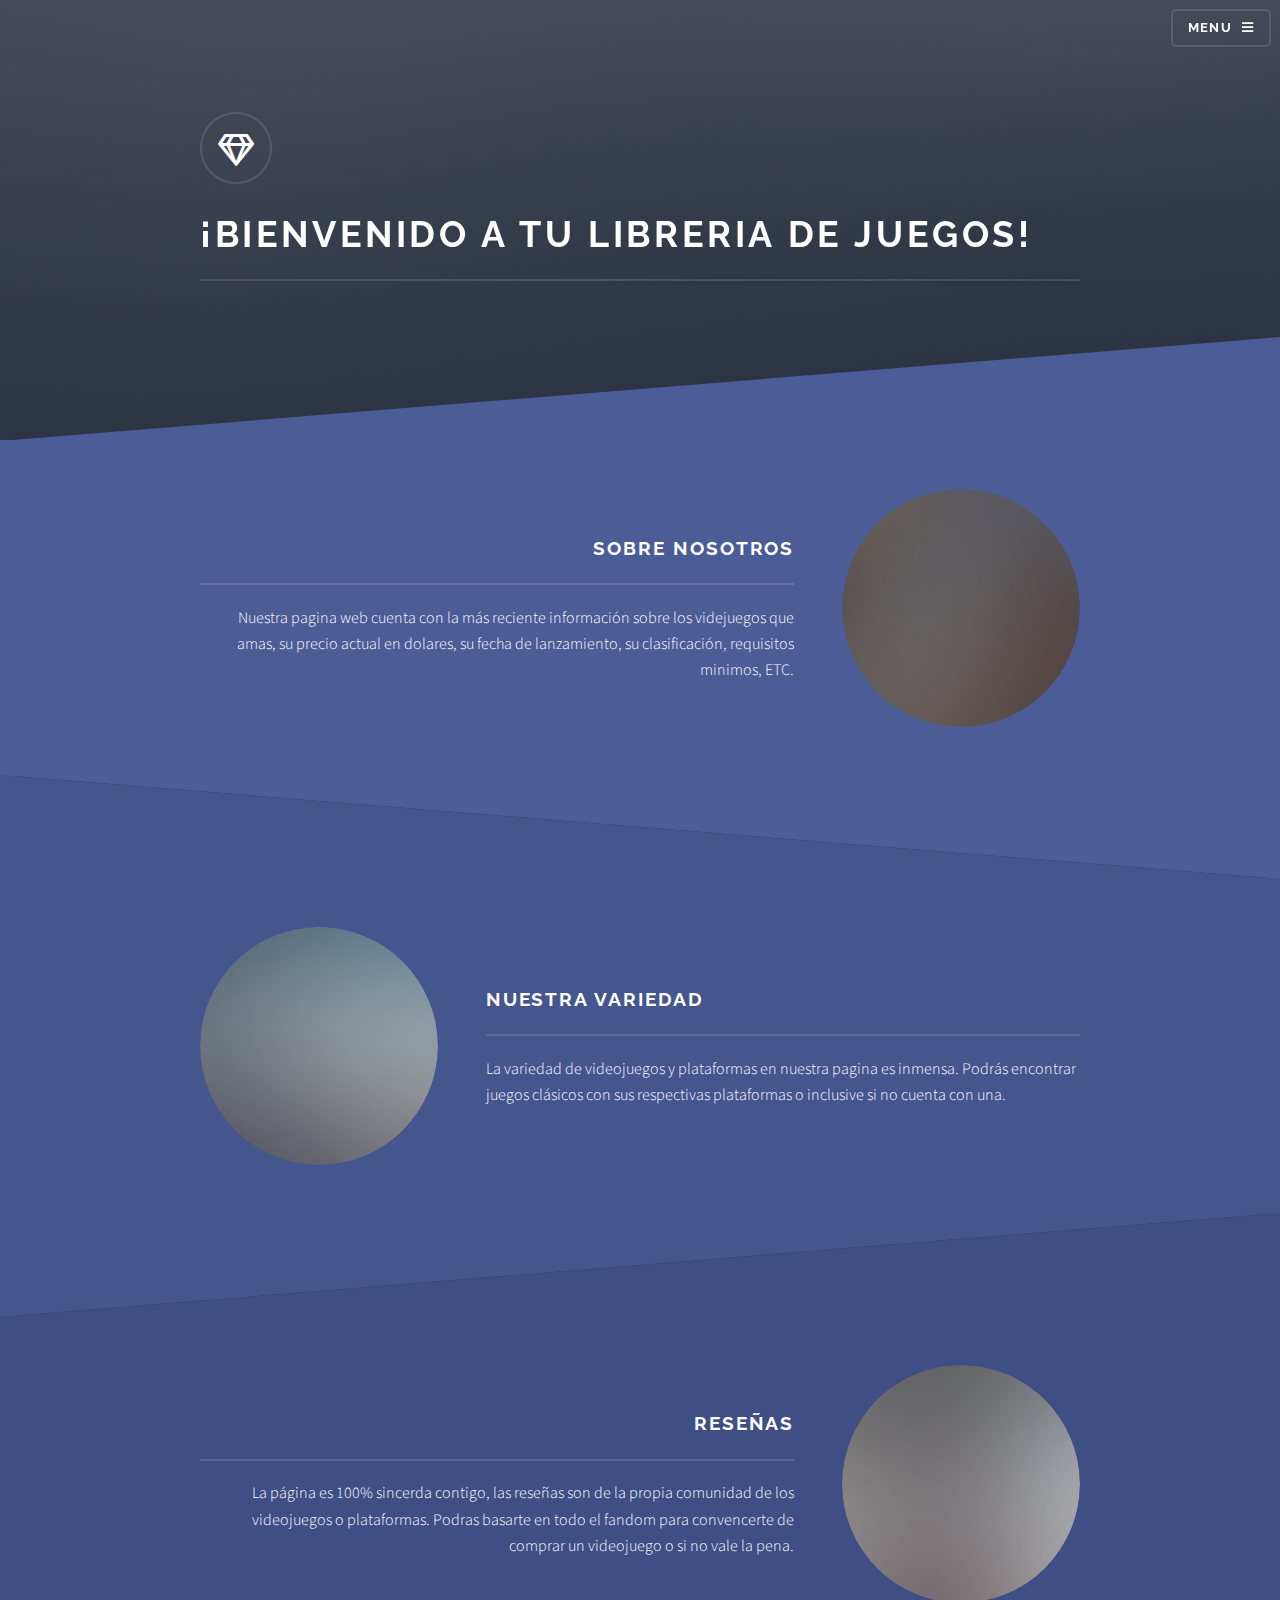
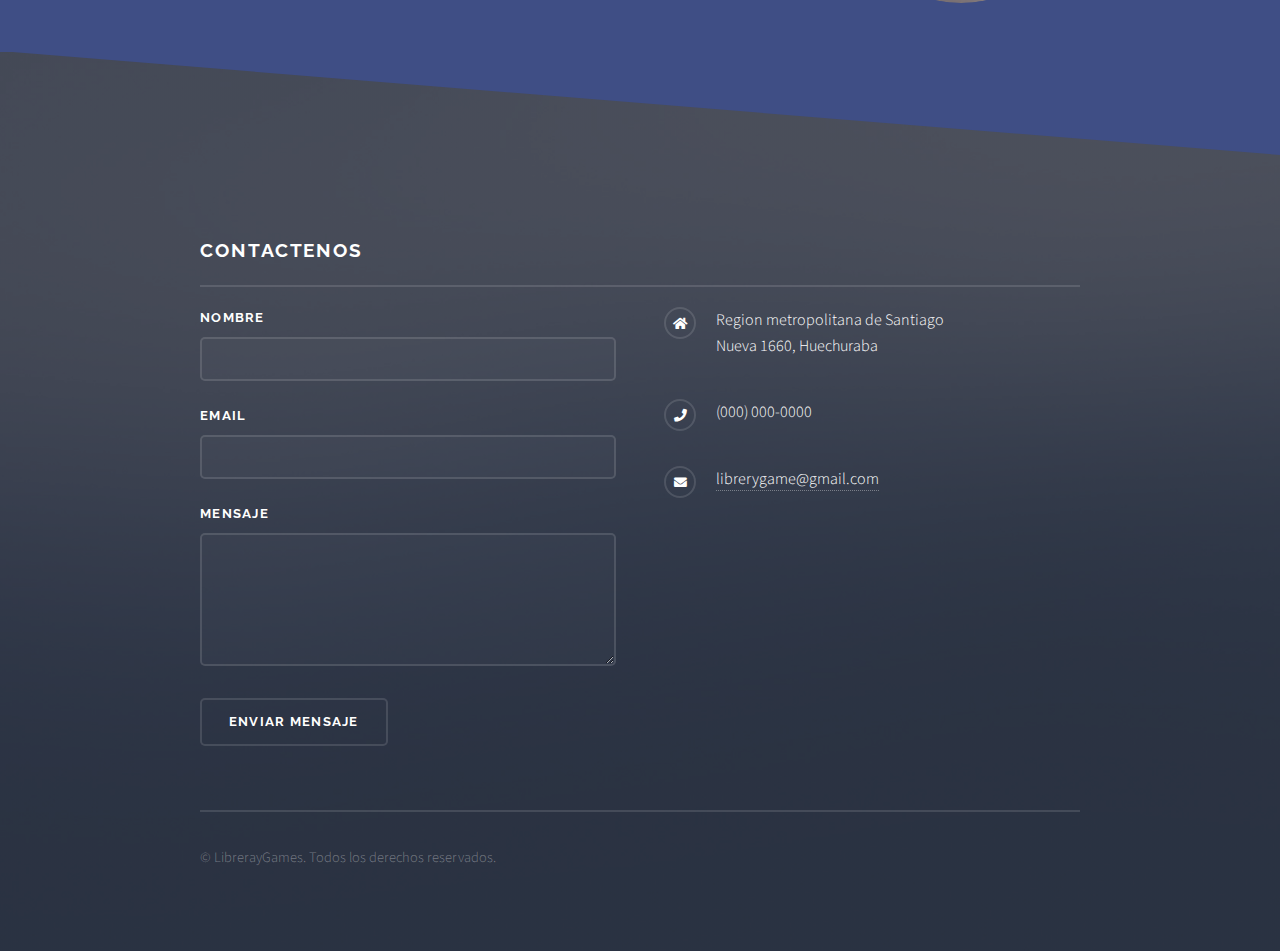
==== commit 7ae080e0: "inicio de sesion basico" ====
--- a/index.html
+++ b/index.html
@@ -1,7 +1,7 @@
 <!DOCTYPE HTML>
 <html>
 	<head>
-		<title>Solid State by HTML5 UP</title>
+		<title>LibreryGame</title>
 		<meta charset="utf-8" />
 		<meta name="viewport" content="width=device-width, initial-scale=1, user-scalable=no" />
 		<link rel="stylesheet" href="assets/css/main.css" />
@@ -84,7 +84,7 @@
 				<!-- Footer -->
 					<section id="footer">
 						<div class="inner">
-							<h2 class="major">Contactennos</h2>
+							<h2 class="major">Contactenos</h2>
 							<form method="post" action="#" >
 								<div class="fields">
 									<div class="field">
@@ -110,10 +110,10 @@
 									Nueva 1660, Huechuraba<br />
 								</li>
 								<li class="icon solid fa-phone">(000) 000-0000</li>
-								<li class="icon solid fa-envelope"><a href="#">information@gmail.com</a></li>
+								<li class="icon solid fa-envelope"><a href="#">librerygame@gmail.com</a></li>
 							</ul>
 							<ul class="copyright">
-								<li>&copy; LibrerayGames. Todos los dereschos reservados.</li></a>
+								<li>&copy; LibrerayGames. Todos los derechos reservados.</li></a>
 							</ul>
 						</div>
 					</section>
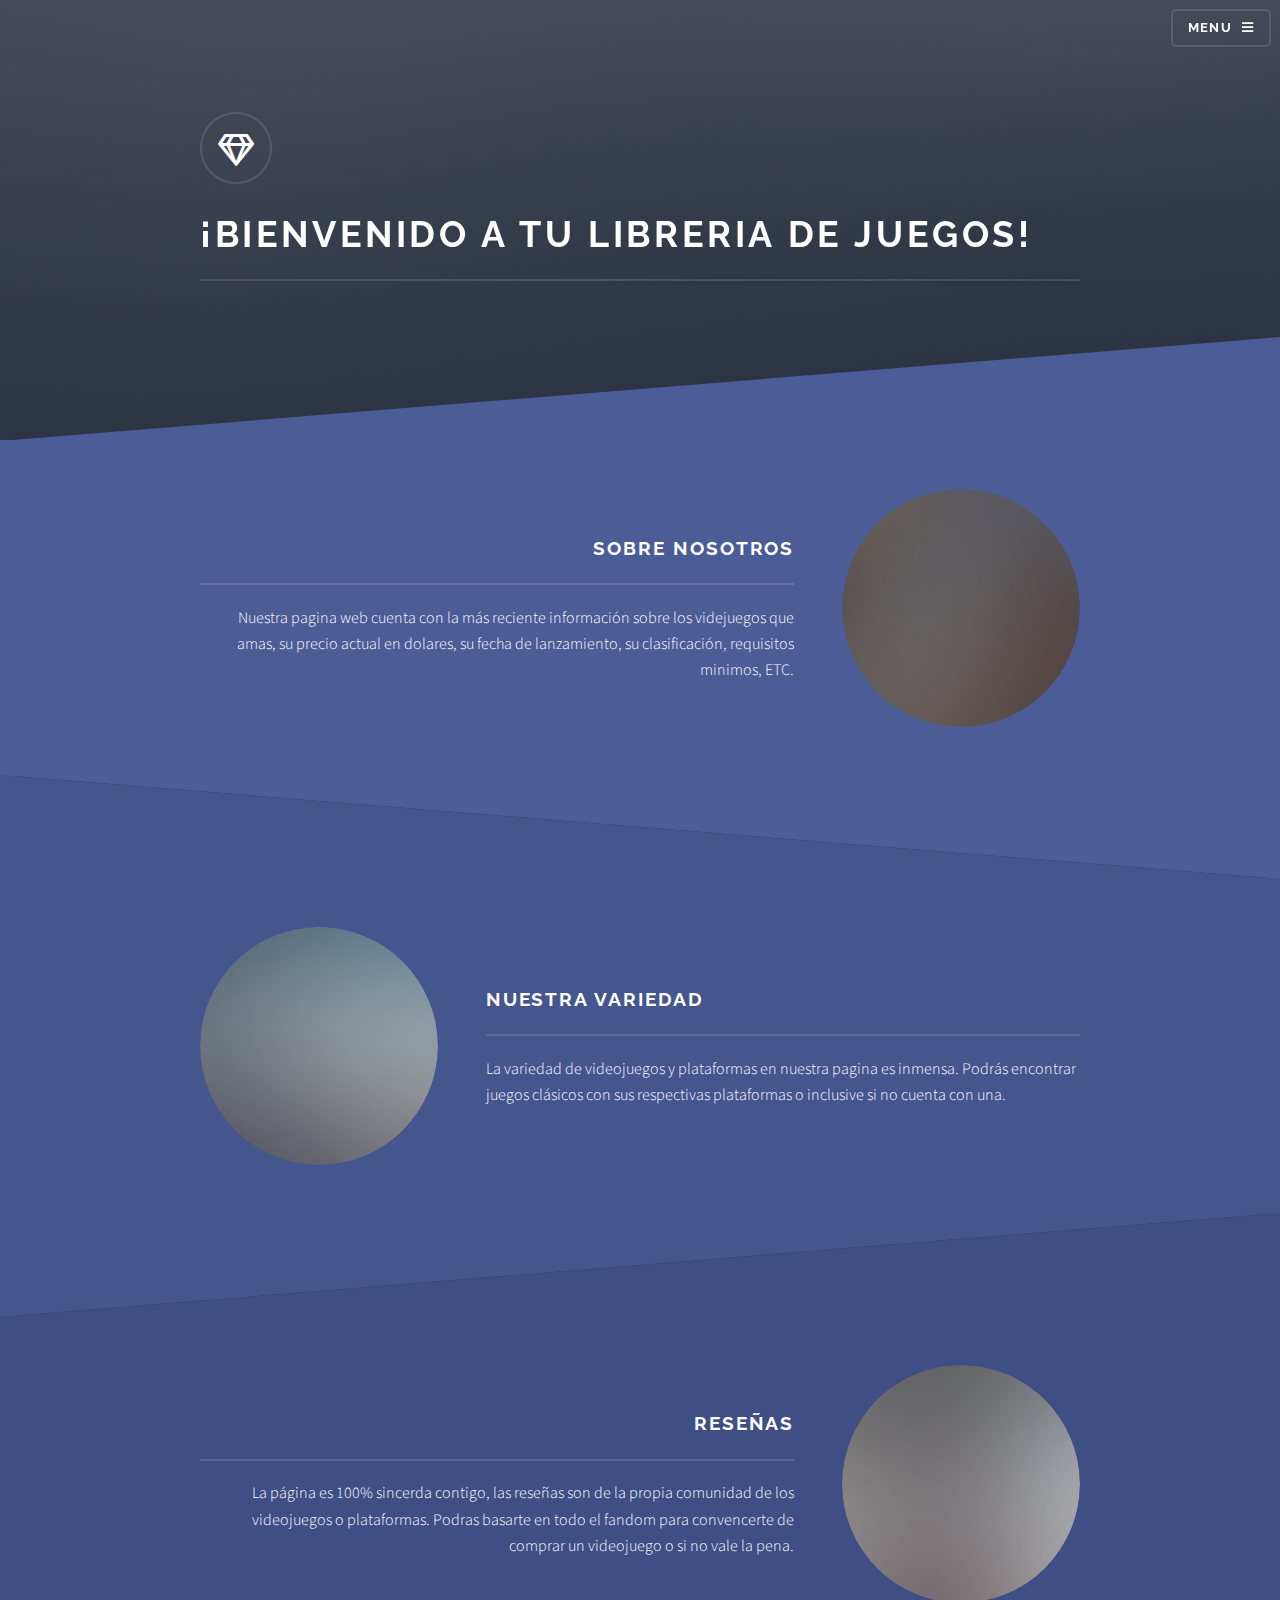
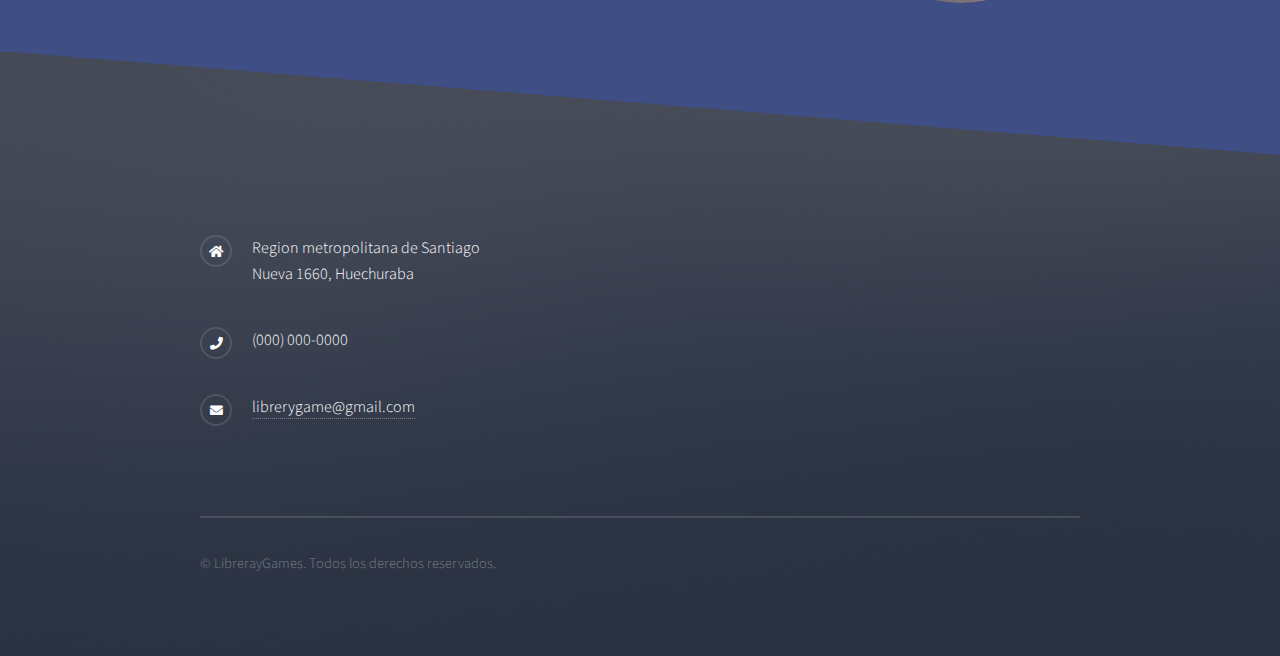
==== commit f27025c9: "validacion del formulario" ====
--- a/index.html
+++ b/index.html
@@ -84,26 +84,6 @@
 				<!-- Footer -->
 					<section id="footer">
 						<div class="inner">
-							<h2 class="major">Contactenos</h2>
-							<form method="post" action="#" >
-								<div class="fields">
-									<div class="field">
-										<label for="name">Nombre</label>
-										<input type="text" name="name" id="nombre" />
-									</div>
-									<div class="field">
-										<label for="email">Email</label>
-										<input type="email" name="email" id="correo" />
-									</div>
-									<div class="field">
-										<label for="message">Mensaje</label>
-										<textarea name="message" id="mensaje" rows="4"></textarea>
-									</div>
-								</div>
-								<ul class="actions">
-									<li><input type="submit" value="Enviar mensaje" /></li>
-								</ul>
-							</form>
 							<ul class="contact">
 								<li class="icon solid fa-home">
 									Region metropolitana de Santiago<br />
--- a/assets/css/noscript.css
+++ b/assets/css/noscript.css
@@ -36,4 +36,78 @@
 		-webkit-filter: none;
 		-ms-filter: none;
 		filter: none;
-	}+	}
+	* {
+		box-sizing: border-box;
+	  }
+	  
+	  body {
+		font-family: Arial;
+		margin: 0 auto; /* Center website */
+		max-width: 800px; /* Max width */
+		padding: 20px;
+	  }
+	  
+	  .heading {
+		font-size: 25px;
+		margin-right: 25px;
+	  }
+	  
+	  .fa {
+		font-size: 25px;
+	  }
+	  
+	  .checked {
+		color: orange;
+	  }
+	  
+	  /* Three column layout */
+	  .side {
+		float: left;
+		width: 15%;
+		margin-top:10px;
+	  }
+	  
+	  .middle {
+		margin-top:10px;
+		float: left;
+		width: 70%;
+	  }
+	  
+	  /* Place text to the right */
+	  .right {
+		text-align: right;
+	  }
+	  
+	  /* Clear floats after the columns */
+	  .row:after {
+		content: "";
+		display: table;
+		clear: both;
+	  }
+	  
+	  /* The bar container */
+	  .bar-container {
+		width: 100%;
+		background-color: #f1f1f1;
+		text-align: center;
+		color: white;
+	  }
+	  
+	  /* Individual bars */
+	  .bar-5 {width: 60%; height: 18px; background-color: #04AA6D;}
+	  .bar-4 {width: 30%; height: 18px; background-color: #2196F3;}
+	  .bar-3 {width: 10%; height: 18px; background-color: #00bcd4;}
+	  .bar-2 {width: 4%; height: 18px; background-color: #ff9800;}
+	  .bar-1 {width: 15%; height: 18px; background-color: #f44336;}
+	  
+	  /* Responsive layout - make the columns stack on top of each other instead of next to each other */
+	  @media (max-width: 400px) {
+		.side, .middle {
+		  width: 100%;
+		}
+		.right {
+		  display: none;
+		}
+	  }
+	  